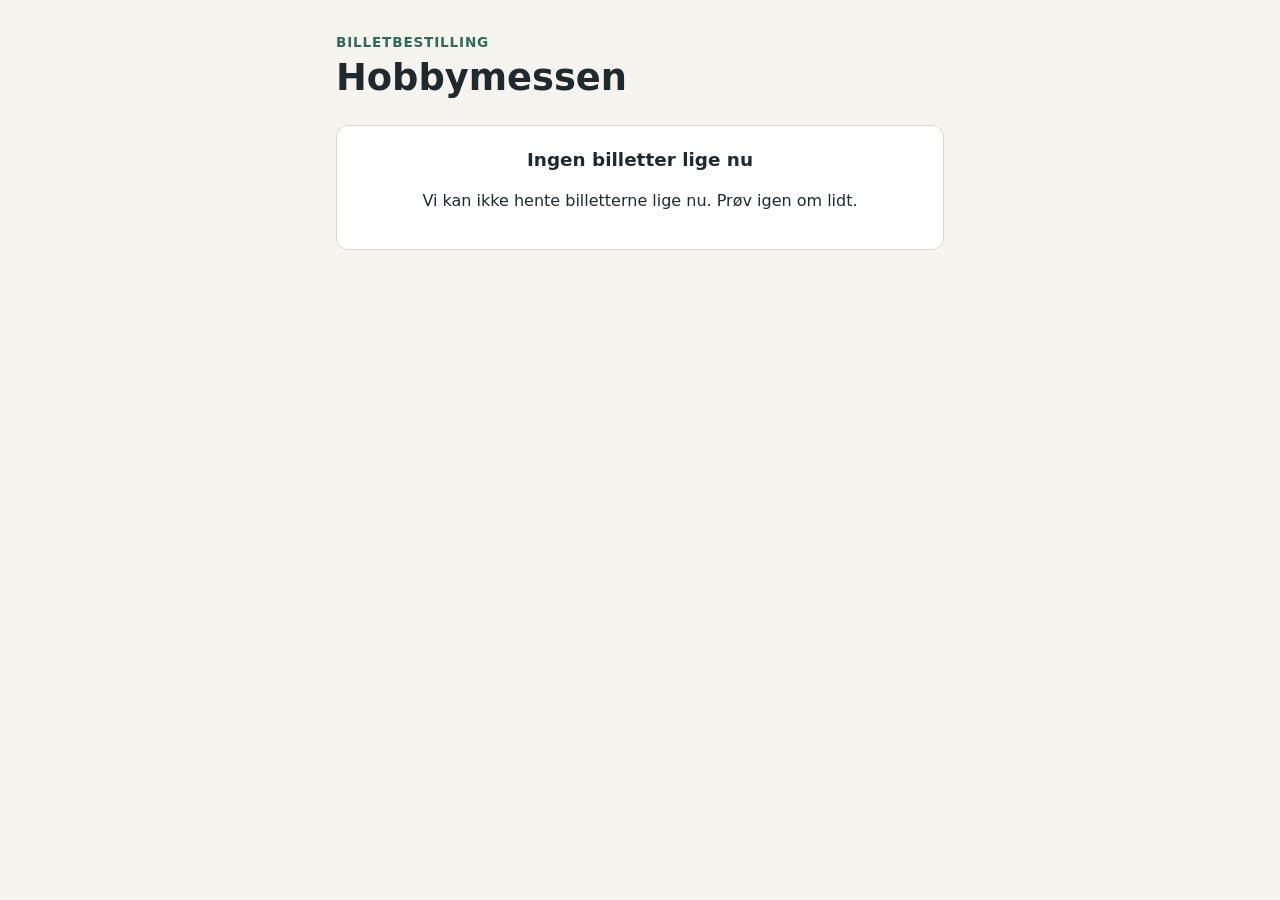
==== src/main/resources/static/index.html @ a9e918e1 "Tilføj bestillingsside i HTML, CSS og JavaScript Siden henter billettyper, lader brugeren tilføje de" ====
<!DOCTYPE html>
<html lang="da">
<head>
    <meta charset="UTF-8">
    <meta name="viewport" content="width=device-width, initial-scale=1">
    <title>Bestil billetter</title>
    <link rel="stylesheet" href="css/style.css">
    <!-- defer: scriptet køres først, når hele siden er indlæst -->
    <script src="js/bestilling.js" defer></script>
</head>
<body>
<main class="page">

    <header class="page-header">
        <p class="eyebrow">Billetbestilling</p>
        <h1 id="event-name">Hobbymessen</h1>
    </header>

    <!-- Vises, mens billettyperne hentes -->
    <p id="loading" class="status">Henter billetter …</p>

    <!-- Vises, hvis der ingen billetter er, eller serveren ikke svarer -->
    <section id="unavailable" class="card notice" hidden>
        <h2>Ingen billetter lige nu</h2>
        <p id="unavailable-text">Der er ingen billetter til salg i øjeblikket. Kig forbi igen senere.</p>
    </section>

    <!-- Selve bestillingen -->
    <form id="order-form" hidden>

        <section class="card">
            <h2>Billetpriser</h2>
            <ul id="price-list" class="price-list"></ul>
        </section>

        <section class="card">
            <h2>Deltagere</h2>
            <p class="hint">Én billet pr. deltager. Skriv det fulde navn, som det skal stå på deltagerlisten.</p>

            <ol id="participants" class="participants"></ol>

            <button type="button" id="add-participant" class="button secondary">+ Tilføj deltager</button>
        </section>

        <section class="card">
            <h2>Kontaktoplysninger</h2>
            <p class="hint">Vi sender bekræftelsen hertil.</p>

            <div class="field">
                <label for="contactName">Navn</label>
                <input id="contactName" name="contactName" autocomplete="name" maxlength="150" required>
                <p class="field-error" data-error-for="contactName"></p>
            </div>

            <div class="field">
                <label for="email">E-mail</label>
                <input id="email" name="email" type="email" autocomplete="email" maxlength="255" required>
                <p class="field-error" data-error-for="email"></p>
            </div>

            <div class="field">
                <label for="phone">Telefon <span class="optional">(valgfri)</span></label>
                <input id="phone" name="phone" type="tel" autocomplete="tel" maxlength="30">
                <p class="field-error" data-error-for="phone"></p>
            </div>

            <div class="field">
                <label for="note">Besked til arrangørerne <span class="optional">(valgfri)</span></label>
                <textarea id="note" name="note" rows="3"></textarea>
            </div>
        </section>

        <section class="card summary">
            <div class="total-row">
                <span>I alt</span>
                <strong id="total" aria-live="polite">0,00 kr.</strong>
            </div>
            <p class="hint">Den endelige pris beregnes, når du bestiller.</p>

            <p id="form-error" class="form-error" role="alert" hidden></p>

            <button type="submit" id="submit" class="button primary">Bestil billetter</button>
        </section>
    </form>

    <!-- Vises, når bestillingen er oprettet -->
    <section id="confirmation" class="card confirmation" hidden tabindex="-1">
        <h2>Tak for din bestilling!</h2>
        <p>Bestillingsnummer: <strong id="confirm-id"></strong></p>
        <p>Beløb: <strong id="confirm-total"></strong></p>
        <p>Deltagere:</p>
        <ul id="confirm-names"></ul>
        <p class="hint">Din bestilling er registreret, men endnu ikke betalt. Du får besked om betaling.</p>
    </section>

    <!-- Skabelon til én deltager. JavaScript kopierer den, hver gang man trykker "Tilføj deltager". -->
    <template id="participant-template">
        <li class="participant">
            <div class="field">
                <label>Fulde navn</label>
                <input class="participant-name" maxlength="150" autocomplete="off" required>
                <p class="field-error"></p>
            </div>
            <div class="field">
                <label>Billettype</label>
                <select class="participant-type" required></select>
                <p class="field-error"></p>
            </div>
            <button type="button" class="remove-participant" aria-label="Fjern deltager">Fjern</button>
        </li>
    </template>

</main>
</body>
</html>
---- src/main/resources/static/css/style.css ----
/* Farver samlet ét sted, så de er nemme at ændre */
:root {
    --bg: #f6f4ef;
    --card: #ffffff;
    --text: #1f2a2e;
    --muted: #5d6a6f;
    --border: #dcd8cf;
    --accent: #2f6b5a;
    --accent-hover: #24574a;
    --accent-soft: #e4efeb;
    --error: #b3261e;
    --error-soft: #fbeaea;
    --radius: 12px;
}

* {
    box-sizing: border-box;
}

body {
    margin: 0;
    background: var(--bg);
    color: var(--text);
    font-family: system-ui, -apple-system, "Segoe UI", Roboto, sans-serif;
    line-height: 1.5;
}

.page {
    max-width: 640px;
    margin: 0 auto;
    padding: 32px 16px 64px;
}

.page-header {
    margin-bottom: 24px;
}

.eyebrow {
    margin: 0;
    color: var(--accent);
    font-weight: 600;
    font-size: 0.85rem;
    text-transform: uppercase;
    letter-spacing: 0.06em;
}

h1 {
    margin: 4px 0 0;
    font-size: clamp(1.7rem, 5vw, 2.3rem);
    line-height: 1.2;
}

h2 {
    margin: 0 0 8px;
    font-size: 1.15rem;
}

.card {
    background: var(--card);
    border: 1px solid var(--border);
    border-radius: var(--radius);
    padding: 20px;
    margin-bottom: 16px;
}

.hint,
.status {
    margin: 0 0 16px;
    color: var(--muted);
    font-size: 0.92rem;
}

/* ---- Priser ---- */

.price-list {
    list-style: none;
    margin: 0;
    padding: 0;
}

.price-list li {
    display: flex;
    justify-content: space-between;
    align-items: baseline;
    gap: 16px;
    padding: 10px 0;
    border-top: 1px solid var(--border);
}

.price-list li:first-child {
    border-top: none;
}

.price-list small {
    display: block;
    color: var(--muted);
}

/* ---- Felter ---- */

.field {
    margin-bottom: 14px;
}

label {
    display: block;
    font-weight: 600;
    font-size: 0.92rem;
    margin-bottom: 4px;
}

.optional {
    font-weight: 400;
    color: var(--muted);
}

input,
select,
textarea {
    width: 100%;
    font: inherit;
    color: inherit;
    padding: 10px 12px;
    border: 1px solid var(--border);
    border-radius: 8px;
    background: #fff;
}

input:focus,
select:focus,
textarea:focus {
    outline: 2px solid var(--accent);
    outline-offset: 1px;
    border-color: var(--accent);
}

[aria-invalid="true"] {
    border-color: var(--error);
    background: var(--error-soft);
}

.field-error {
    margin: 4px 0 0;
    color: var(--error);
    font-size: 0.88rem;
}

.field-error:empty {
    display: none;
}

/* ---- Deltagere ---- */

.participants {
    list-style: none;
    margin: 0 0 12px;
    padding: 0;
    counter-reset: participant;
}

.participant {
    position: relative;
    display: grid;
    grid-template-columns: 1fr;
    gap: 0 12px;
    padding: 16px 0 4px;
    border-top: 1px solid var(--border);
    counter-increment: participant;
}

.participant:first-child {
    border-top: none;
    padding-top: 0;
}

/* "Deltager 1", "Deltager 2" ... skrives automatisk af CSS */
.participant::before {
    content: "Deltager " counter(participant);
    font-size: 0.8rem;
    font-weight: 600;
    color: var(--muted);
    text-transform: uppercase;
    letter-spacing: 0.05em;
    margin-bottom: 6px;
}

.remove-participant {
    position: absolute;
    top: 12px;
    right: 0;
    border: none;
    background: none;
    color: var(--error);
    font: inherit;
    font-size: 0.88rem;
    cursor: pointer;
    padding: 4px;
}

.participant:first-child .remove-participant {
    top: -4px;
}

.remove-participant:hover {
    text-decoration: underline;
}

@media (min-width: 560px) {
    .participant {
        grid-template-columns: 3fr 2fr;
    }

    .participant::before {
        grid-column: 1 / -1;
    }
}

/* ---- Knapper ---- */

.button {
    font: inherit;
    font-weight: 600;
    border-radius: 8px;
    padding: 12px 18px;
    cursor: pointer;
}

.button:disabled {
    opacity: 0.55;
    cursor: not-allowed;
}

.button.primary {
    width: 100%;
    border: none;
    background: var(--accent);
    color: #fff;
    font-size: 1.05rem;
}

.button.primary:hover:not(:disabled) {
    background: var(--accent-hover);
}

.button.secondary {
    border: 1px dashed var(--accent);
    background: var(--accent-soft);
    color: var(--accent);
}

/* ---- Total og beskeder ---- */

.total-row {
    display: flex;
    justify-content: space-between;
    align-items: baseline;
    font-size: 1.2rem;
}

.total-row strong {
    font-size: 1.5rem;
}

.summary .hint {
    margin-top: 2px;
}

.form-error {
    margin: 0 0 16px;
    padding: 12px;
    border-radius: 8px;
    background: var(--error-soft);
    color: var(--error);
}

.notice {
    text-align: center;
}

.confirmation {
    border-color: var(--accent);
    background: var(--accent-soft);
}

.confirmation:focus {
    outline: none;
}

[hidden] {
    display: none !important;
}
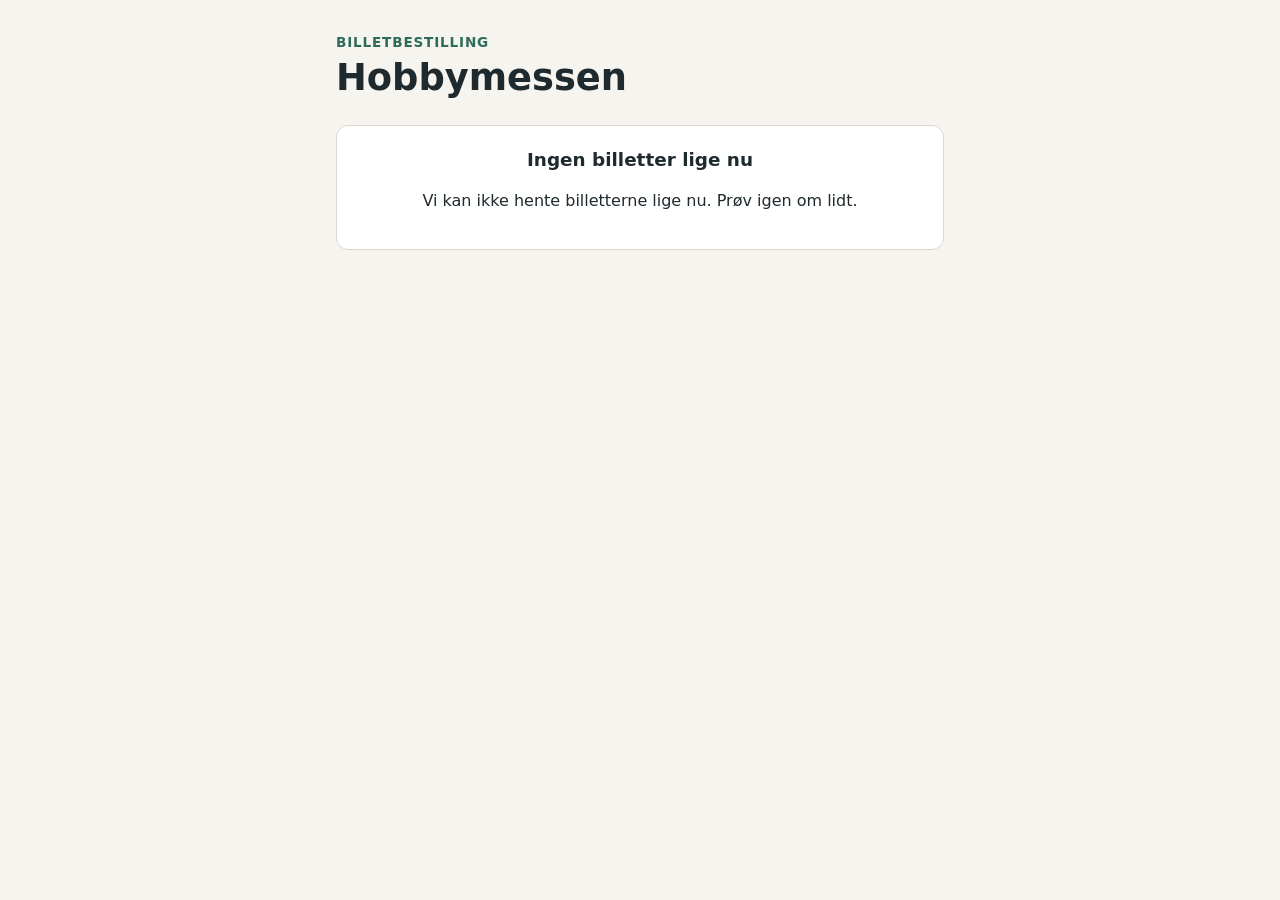
==== commit 2299e8eb: "Tilføj adminside, flere events og betalingsinfo Adminlogin - Spring Security med brugere fra admin_u" ====
--- a/src/main/resources/static/index.html
+++ b/src/main/resources/static/index.html
@@ -6,6 +6,7 @@
     <title>Bestil billetter</title>
     <link rel="stylesheet" href="css/style.css">
     <!-- defer: scriptet køres først, når hele siden er indlæst -->
+    <script src="js/betalingsinfo.js" defer></script>
     <script src="js/bestilling.js" defer></script>
 </head>
 <body>
@@ -14,6 +15,7 @@
     <header class="page-header">
         <p class="eyebrow">Billetbestilling</p>
         <h1 id="event-name">Hobbymessen</h1>
+        <p id="event-dates" class="hint"></p>
     </header>
 
     <!-- Vises, mens billettyperne hentes -->
@@ -28,8 +30,15 @@
     <!-- Selve bestillingen -->
     <form id="order-form" hidden>
 
+        <!-- Vises kun, når flere events har billetter til salg på samme tid -->
+        <section id="event-section" class="card" hidden>
+            <h2>Vælg event</h2>
+            <div id="event-choices" class="event-choices" role="radiogroup" aria-label="Event"></div>
+        </section>
+
         <section class="card">
             <h2>Billetpriser</h2>
+            <p id="seats-left" class="seats-left" hidden></p>
             <ul id="price-list" class="price-list"></ul>
         </section>
 
@@ -90,7 +99,10 @@
         <p>Beløb: <strong id="confirm-total"></strong></p>
         <p>Deltagere:</p>
         <ul id="confirm-names"></ul>
-        <p class="hint">Din bestilling er registreret, men endnu ikke betalt. Du får besked om betaling.</p>
+        <!-- Betalingsinfo (konto, reference, frist) indsættes af betalingsinfo.js -->
+        <div id="confirm-payment"></div>
+        <p class="hint" id="confirm-no-payment" hidden>Din bestilling er registreret, men endnu ikke betalt. Du får besked om betaling.</p>
+        <p class="hint">Gem eller tag et billede af denne side, så du har oplysningerne.</p>
     </section>
 
     <!-- Skabelon til én deltager. JavaScript kopierer den, hver gang man trykker "Tilføj deltager". -->
--- a/src/main/resources/static/css/style.css
+++ b/src/main/resources/static/css/style.css
@@ -289,3 +289,944 @@
 [hidden] {
     display: none !important;
 }
+
+/* ---- Admin ---- */
+
+:root {
+    /* Grafens farver (tjekket for farveblindhed: forskellige nok med forklaring og mellemrum) */
+    --chart-paid: #0b8a5f;
+    --chart-pending: #b7801f;
+    --grid: #ebe8e1;
+    /* Statusfarver: bruges kun sammen med en tekst */
+    --ok-bg: #e3f2ea;
+    --ok-text: #1b5e3f;
+    --warn-bg: #fbf0d9;
+    --warn-text: #7a5410;
+    --neutral-bg: #eceae5;
+    --neutral-text: #4f585c;
+}
+
+.page.narrow {
+    max-width: 420px;
+}
+
+.notice-ok {
+    border-color: var(--accent);
+    background: var(--accent-soft);
+    margin-top: 0;
+}
+
+.admin-page {
+    max-width: 1100px;
+}
+
+.admin-bar {
+    background: var(--card);
+    border-bottom: 1px solid var(--border);
+}
+
+.admin-bar-inner {
+    max-width: 1100px;
+    margin: 0 auto;
+    padding: 10px 16px;
+    display: flex;
+    align-items: center;
+    gap: 8px 16px;
+    flex-wrap: wrap;
+}
+
+.brand {
+    font-weight: 700;
+    color: var(--text);
+    text-decoration: none;
+}
+
+.admin-nav {
+    display: flex;
+    gap: 2px;
+    flex-wrap: wrap;
+    flex: 1;
+}
+
+.admin-nav a {
+    padding: 6px 8px;
+    border-radius: 8px;
+    color: var(--muted);
+    text-decoration: none;
+    font-weight: 600;
+    font-size: 0.9rem;
+}
+
+.admin-nav a:hover {
+    background: var(--bg);
+    color: var(--text);
+}
+
+.admin-nav a[aria-current="page"] {
+    background: var(--accent-soft);
+    color: var(--accent);
+}
+
+.logout {
+    display: flex;
+    align-items: center;
+    gap: 12px;
+    font-size: 0.9rem;
+}
+
+.whoami {
+    color: var(--muted);
+}
+
+.link-button {
+    border: none;
+    background: none;
+    padding: 4px;
+    font: inherit;
+    color: var(--accent);
+    font-weight: 600;
+    cursor: pointer;
+}
+
+.link-button:hover {
+    text-decoration: underline;
+}
+
+a {
+    color: var(--accent);
+}
+
+.page-header.row {
+    display: flex;
+    justify-content: space-between;
+    align-items: flex-end;
+    gap: 16px;
+    flex-wrap: wrap;
+}
+
+.page-header .hint {
+    margin: 4px 0 0;
+}
+
+.actions {
+    display: flex;
+    gap: 8px;
+    flex-wrap: wrap;
+}
+
+.button.secondary {
+    text-decoration: none;
+    display: inline-block;
+}
+
+.button.primary.auto {
+    width: auto;
+    font-size: 1rem;
+}
+
+.button.danger {
+    border: 1px solid var(--error);
+    background: #fff;
+    color: var(--error);
+}
+
+.muted {
+    color: var(--muted);
+}
+
+.block {
+    display: block;
+}
+
+.nowrap {
+    white-space: nowrap;
+}
+
+/* Tabeller i et vindue flugter med teksten over dem */
+.dialog .data-table th:first-child,
+.dialog .data-table td:first-child {
+    padding-left: 0;
+}
+
+.dialog .data-table th:last-child,
+.dialog .data-table td:last-child {
+    padding-right: 0;
+}
+
+.small-link {
+    font-size: 0.9rem;
+    font-weight: 600;
+}
+
+.visually-hidden {
+    position: absolute;
+    width: 1px;
+    height: 1px;
+    overflow: hidden;
+    clip: rect(0 0 0 0);
+    white-space: nowrap;
+}
+
+.card-head {
+    display: flex;
+    justify-content: space-between;
+    align-items: flex-start;
+    gap: 12px;
+    flex-wrap: wrap;
+    margin-bottom: 12px;
+}
+
+.card-head h2 {
+    margin: 0;
+}
+
+.card-head .hint {
+    margin: 2px 0 0;
+}
+
+.card.flush {
+    padding: 0;
+    overflow-x: auto;
+}
+
+.notice-warn {
+    display: block;
+    border-color: #e6cf9c;
+    background: var(--warn-bg);
+    color: var(--warn-text);
+    font-weight: 600;
+    text-decoration: none;
+}
+
+.notice-warn:hover {
+    text-decoration: underline;
+}
+
+/* ---- Nøgletal ---- */
+
+.tiles {
+    display: grid;
+    grid-template-columns: repeat(auto-fit, minmax(150px, 1fr));
+    gap: 16px;
+    margin-bottom: 16px;
+}
+
+.tile {
+    background: var(--card);
+    border: 1px solid var(--border);
+    border-radius: var(--radius);
+    padding: 16px;
+}
+
+.tile p {
+    margin: 0;
+}
+
+.tile-label {
+    color: var(--muted);
+    font-size: 0.88rem;
+    font-weight: 600;
+}
+
+.tile-value {
+    font-size: 1.8rem;
+    font-weight: 700;
+    line-height: 1.25;
+    margin: 4px 0 !important;
+    font-variant-numeric: tabular-nums;
+}
+
+.tile-detail {
+    color: var(--muted);
+    font-size: 0.85rem;
+}
+
+.two-col {
+    display: grid;
+    grid-template-columns: repeat(auto-fit, minmax(420px, 1fr));
+    gap: 16px;
+}
+
+.two-col .card {
+    margin-bottom: 0;
+    min-width: 0;
+    overflow-x: auto;
+}
+
+@media (max-width: 480px) {
+    .two-col {
+        grid-template-columns: 1fr;
+    }
+}
+
+/* ---- Graf ---- */
+
+.legend {
+    display: flex;
+    gap: 16px;
+    font-size: 0.88rem;
+    color: var(--muted);
+}
+
+.legend span,
+.chart-tooltip span {
+    display: inline-flex;
+    align-items: center;
+    gap: 6px;
+}
+
+.swatch {
+    display: inline-block;
+    width: 10px;
+    height: 10px;
+    border-radius: 3px;
+}
+
+.swatch.paid {
+    background: var(--chart-paid);
+}
+
+.swatch.pending {
+    background: var(--chart-pending);
+}
+
+.chart {
+    position: relative;
+    height: 220px;
+    margin: 8px 0 28px 32px;
+}
+
+.chart-grid {
+    position: absolute;
+    inset: 0;
+    display: flex;
+    flex-direction: column;
+    justify-content: space-between;
+}
+
+.grid-line {
+    border-top: 1px solid var(--grid);
+    height: 0;
+    position: relative;
+}
+
+.grid-line span {
+    position: absolute;
+    right: calc(100% + 8px);
+    top: -0.6em;
+    font-size: 0.75rem;
+    color: var(--muted);
+}
+
+.chart-cols {
+    position: absolute;
+    inset: 0;
+    display: flex;
+    gap: 2px;
+}
+
+.chart-col {
+    flex: 1;
+    position: relative;
+    display: flex;
+    justify-content: center;
+    cursor: default;
+    border-radius: 4px;
+}
+
+.chart-col:hover,
+.chart-col:focus {
+    background: rgba(0, 0, 0, 0.035);
+    outline: none;
+}
+
+.bar {
+    width: 100%;
+    max-width: 18px;
+    height: 100%;
+    display: flex;
+    flex-direction: column;
+    justify-content: flex-end;
+    gap: 2px;
+}
+
+.seg {
+    width: 100%;
+    min-height: 3px;
+}
+
+/* Kun toppen af søjlen er afrundet, bunden står fladt på aksen */
+.bar .seg:first-child {
+    border-radius: 4px 4px 0 0;
+}
+
+.seg.paid {
+    background: var(--chart-paid);
+}
+
+.seg.pending {
+    background: var(--chart-pending);
+}
+
+.x-label {
+    position: absolute;
+    top: calc(100% + 6px);
+    font-size: 0.75rem;
+    color: var(--muted);
+    white-space: nowrap;
+}
+
+.chart-tooltip {
+    position: absolute;
+    top: 0;
+    transform: translateX(-50%);
+    background: var(--text);
+    color: #fff;
+    padding: 8px 10px;
+    border-radius: 8px;
+    font-size: 0.82rem;
+    display: flex;
+    flex-direction: column;
+    gap: 2px;
+    pointer-events: none;
+    z-index: 2;
+    white-space: nowrap;
+}
+
+.chart-tooltip .muted {
+    color: #c9cfd1;
+}
+
+.table-toggle summary {
+    cursor: pointer;
+    color: var(--accent);
+    font-weight: 600;
+    font-size: 0.9rem;
+}
+
+.table-toggle table {
+    margin-top: 8px;
+}
+
+/* ---- Tabeller ---- */
+
+.data-table {
+    width: 100%;
+    border-collapse: collapse;
+    font-size: 0.93rem;
+}
+
+.data-table th {
+    text-align: left;
+    font-size: 0.8rem;
+    font-weight: 600;
+    color: var(--muted);
+    text-transform: uppercase;
+    letter-spacing: 0.04em;
+    padding: 10px 12px;
+    border-bottom: 1px solid var(--border);
+    white-space: nowrap;
+}
+
+.data-table td {
+    padding: 10px 12px;
+    border-bottom: 1px solid var(--grid);
+    vertical-align: top;
+}
+
+.data-table tbody tr:last-child td {
+    border-bottom: none;
+}
+
+.data-table .num {
+    text-align: right;
+    font-variant-numeric: tabular-nums;
+    white-space: nowrap;
+}
+
+.data-table tr.total td {
+    font-weight: 700;
+    border-top: 1px solid var(--border);
+    border-bottom: none;
+}
+
+.card:not(.flush) .data-table th:first-child,
+.card:not(.flush) .data-table td:first-child {
+    padding-left: 0;
+}
+
+.card:not(.flush) .data-table th:last-child,
+.card:not(.flush) .data-table td:last-child {
+    padding-right: 0;
+}
+
+.data-table.clickable tbody tr {
+    cursor: pointer;
+}
+
+.data-table.clickable tbody tr:hover,
+.data-table.clickable tbody tr:focus {
+    background: var(--bg);
+    outline: none;
+}
+
+.empty {
+    text-align: center;
+    color: var(--muted);
+    padding: 32px 16px;
+    margin: 0;
+}
+
+.badge {
+    display: inline-block;
+    padding: 2px 10px;
+    border-radius: 999px;
+    font-size: 0.8rem;
+    font-weight: 600;
+    white-space: nowrap;
+}
+
+.badge-paid {
+    background: var(--ok-bg);
+    color: var(--ok-text);
+}
+
+.badge-pending {
+    background: var(--warn-bg);
+    color: var(--warn-text);
+}
+
+.badge-cancelled,
+.badge-refunded {
+    background: var(--neutral-bg);
+    color: var(--neutral-text);
+}
+
+/* ---- Nyeste bestillinger ---- */
+
+.order-feed {
+    list-style: none;
+    margin: 0;
+    padding: 0;
+}
+
+.order-feed li {
+    border-top: 1px solid var(--grid);
+}
+
+.order-feed li:first-child {
+    border-top: none;
+}
+
+.order-feed a {
+    display: flex;
+    justify-content: space-between;
+    gap: 12px;
+    padding: 10px 0;
+    color: inherit;
+    text-decoration: none;
+}
+
+.order-feed a:hover strong {
+    text-decoration: underline;
+}
+
+.feed-main,
+.feed-side {
+    display: flex;
+    flex-direction: column;
+    gap: 2px;
+}
+
+.feed-main .muted {
+    font-size: 0.85rem;
+}
+
+.feed-side {
+    align-items: flex-end;
+    font-variant-numeric: tabular-nums;
+}
+
+/* ---- Filtre og søgning ---- */
+
+.toolbar {
+    display: flex;
+    gap: 12px;
+    align-items: center;
+    flex-wrap: wrap;
+    margin-bottom: 16px;
+}
+
+.toolbar .search {
+    flex: 1;
+    min-width: 220px;
+}
+
+.toolbar .select select {
+    width: auto;
+}
+
+.checkbox {
+    display: inline-flex;
+    align-items: center;
+    gap: 8px;
+    font-weight: 400;
+    margin: 0;
+}
+
+.checkbox input {
+    width: auto;
+}
+
+.filter-tabs {
+    display: flex;
+    gap: 6px;
+    flex-wrap: wrap;
+}
+
+.filter-tab {
+    font: inherit;
+    font-size: 0.9rem;
+    font-weight: 600;
+    border: 1px solid var(--border);
+    background: var(--card);
+    color: var(--muted);
+    border-radius: 999px;
+    padding: 6px 12px;
+    cursor: pointer;
+    display: inline-flex;
+    gap: 6px;
+    align-items: center;
+}
+
+.filter-tab[aria-pressed="true"] {
+    background: var(--accent);
+    border-color: var(--accent);
+    color: #fff;
+}
+
+.filter-tab .count {
+    font-size: 0.8rem;
+    opacity: 0.8;
+}
+
+/* ---- Vinduer (dialog) ---- */
+
+.dialog {
+    border: none;
+    border-radius: var(--radius);
+    padding: 24px;
+    width: min(620px, calc(100vw - 32px));
+    max-height: calc(100vh - 48px);
+    box-shadow: 0 20px 60px rgba(0, 0, 0, 0.25);
+    color: var(--text);
+}
+
+.dialog::backdrop {
+    background: rgba(31, 42, 46, 0.45);
+}
+
+.dialog-head {
+    display: flex;
+    justify-content: space-between;
+    align-items: center;
+    gap: 12px;
+    margin-bottom: 16px;
+}
+
+.dialog-head h2 {
+    margin: 0;
+    display: flex;
+    align-items: center;
+    gap: 10px;
+}
+
+.dialog h3 {
+    font-size: 1rem;
+    margin: 20px 0 4px;
+}
+
+.details {
+    display: grid;
+    grid-template-columns: max-content 1fr;
+    gap: 6px 16px;
+    margin: 0;
+}
+
+.details dt {
+    color: var(--muted);
+}
+
+.details dd {
+    margin: 0;
+    overflow-wrap: anywhere;
+}
+
+.note {
+    background: var(--bg);
+    border-radius: 8px;
+    padding: 12px;
+    margin-top: 16px;
+}
+
+.note p {
+    margin: 4px 0 0;
+    white-space: pre-wrap;
+}
+
+.dialog-actions {
+    display: flex;
+    gap: 8px;
+    flex-wrap: wrap;
+    margin-top: 16px;
+}
+
+.dialog-actions .button.primary {
+    width: auto;
+    font-size: 1rem;
+}
+
+.field-row {
+    display: grid;
+    grid-template-columns: repeat(auto-fit, minmax(200px, 1fr));
+    gap: 0 12px;
+}
+
+#type-form .checkbox {
+    margin-bottom: 8px;
+}
+
+/* ---- Print: tjekind-liste ---- */
+
+.print-only {
+    display: none;
+}
+
+@media print {
+    .admin-bar,
+    .toolbar,
+    .actions,
+    .no-print,
+    #page-error {
+        display: none !important;
+    }
+
+    .print-only {
+        display: table-cell;
+    }
+
+    body {
+        background: #fff;
+    }
+
+    .admin-page {
+        padding: 0;
+        max-width: none;
+    }
+
+    .card {
+        border: none;
+        padding: 0;
+    }
+
+    .data-table td {
+        padding: 8px;
+        border-bottom: 1px solid #999;
+    }
+
+    .badge {
+        background: none !important;
+        padding: 0;
+    }
+
+    .check-col {
+        width: 48px;
+    }
+
+    .checkbox-box {
+        display: inline-block;
+        width: 18px;
+        height: 18px;
+        border: 1.5px solid #000;
+    }
+}
+
+/* ---- Vælg event (admin) ---- */
+
+/* Vælgeren står på sin egen linje under menuen */
+.event-picker {
+    order: 10;
+    flex-basis: 100%;
+    display: flex;
+    align-items: center;
+    gap: 8px;
+    margin: 0;
+    font-size: 0.85rem;
+    color: var(--muted);
+}
+
+.event-picker select {
+    width: auto;
+    max-width: 260px;
+    padding: 6px 10px;
+    font-size: 0.92rem;
+    font-weight: 600;
+}
+
+/* ---- Vælg event (bestillingssiden) ---- */
+
+.event-choices {
+    display: grid;
+    gap: 10px;
+}
+
+.event-choice {
+    display: flex;
+    align-items: flex-start;
+    gap: 12px;
+    border: 1px solid var(--border);
+    border-radius: 10px;
+    padding: 14px;
+    cursor: pointer;
+    font-weight: 400;
+    margin: 0;
+}
+
+.event-choice input {
+    width: auto;
+    margin-top: 4px;
+}
+
+.event-choice:has(input:checked) {
+    border-color: var(--accent);
+    background: var(--accent-soft);
+}
+
+.event-choice:has(input:disabled) {
+    opacity: 0.6;
+    cursor: not-allowed;
+}
+
+.event-choice strong {
+    display: block;
+}
+
+.event-choice small {
+    color: var(--muted);
+}
+
+.seats-left {
+    color: var(--warn-text, #7a5410);
+    font-weight: 600;
+}
+
+/* ---- Betalingsinfo (bekræftelse og forhåndsvisning) ---- */
+
+.payment-info {
+    background: var(--card);
+    border: 1px solid var(--border);
+    border-radius: 10px;
+    padding: 16px;
+    margin: 16px 0;
+}
+
+.payment-info h3 {
+    margin: 0 0 8px;
+    font-size: 1.05rem;
+}
+
+.pay-amount {
+    margin: 0 0 12px;
+    font-size: 1.1rem;
+}
+
+.pay-method {
+    margin: 12px 0 4px;
+    font-size: 0.8rem;
+    font-weight: 600;
+    color: var(--muted);
+    text-transform: uppercase;
+    letter-spacing: 0.05em;
+}
+
+.pay-list {
+    display: grid;
+    /* Samme bredde i alle lister, så værdierne flugter */
+    grid-template-columns: 8.5em 1fr;
+    gap: 6px 16px;
+    margin: 0;
+    align-items: center;
+}
+
+.pay-list dt {
+    color: var(--muted);
+}
+
+.pay-list dd {
+    margin: 0;
+    display: flex;
+    align-items: center;
+    gap: 10px;
+    flex-wrap: wrap;
+}
+
+.pay-value {
+    font-weight: 700;
+    font-variant-numeric: tabular-nums;
+    letter-spacing: 0.02em;
+}
+
+.pay-reference {
+    margin-top: 12px;
+    padding-top: 12px;
+    border-top: 1px solid var(--grid, #ebe8e1);
+}
+
+.copy-button {
+    font: inherit;
+    font-size: 0.8rem;
+    font-weight: 600;
+    color: var(--accent);
+    background: var(--accent-soft);
+    border: none;
+    border-radius: 6px;
+    padding: 3px 8px;
+    cursor: pointer;
+}
+
+.pay-due {
+    margin: 14px 0 0;
+    font-weight: 600;
+}
+
+.pay-instructions {
+    margin: 8px 0 0;
+    white-space: pre-wrap;
+    color: var(--muted);
+}
+
+.section-title {
+    margin-top: 24px;
+}
+
+.preview-card .payment-info {
+    margin-top: 0;
+}
+
+/* Reg.nr. er kort, kontonummeret langt */
+.field-row.narrow-first {
+    grid-template-columns: minmax(90px, 1fr) 2fr;
+}
+
+/* Frist overskredet (adminsiden) */
+.overdue {
+    color: var(--error);
+    font-weight: 600;
+    font-size: 0.85rem;
+}
+
+@media (max-width: 1000px) {
+    .whoami {
+        display: none;
+    }
+}
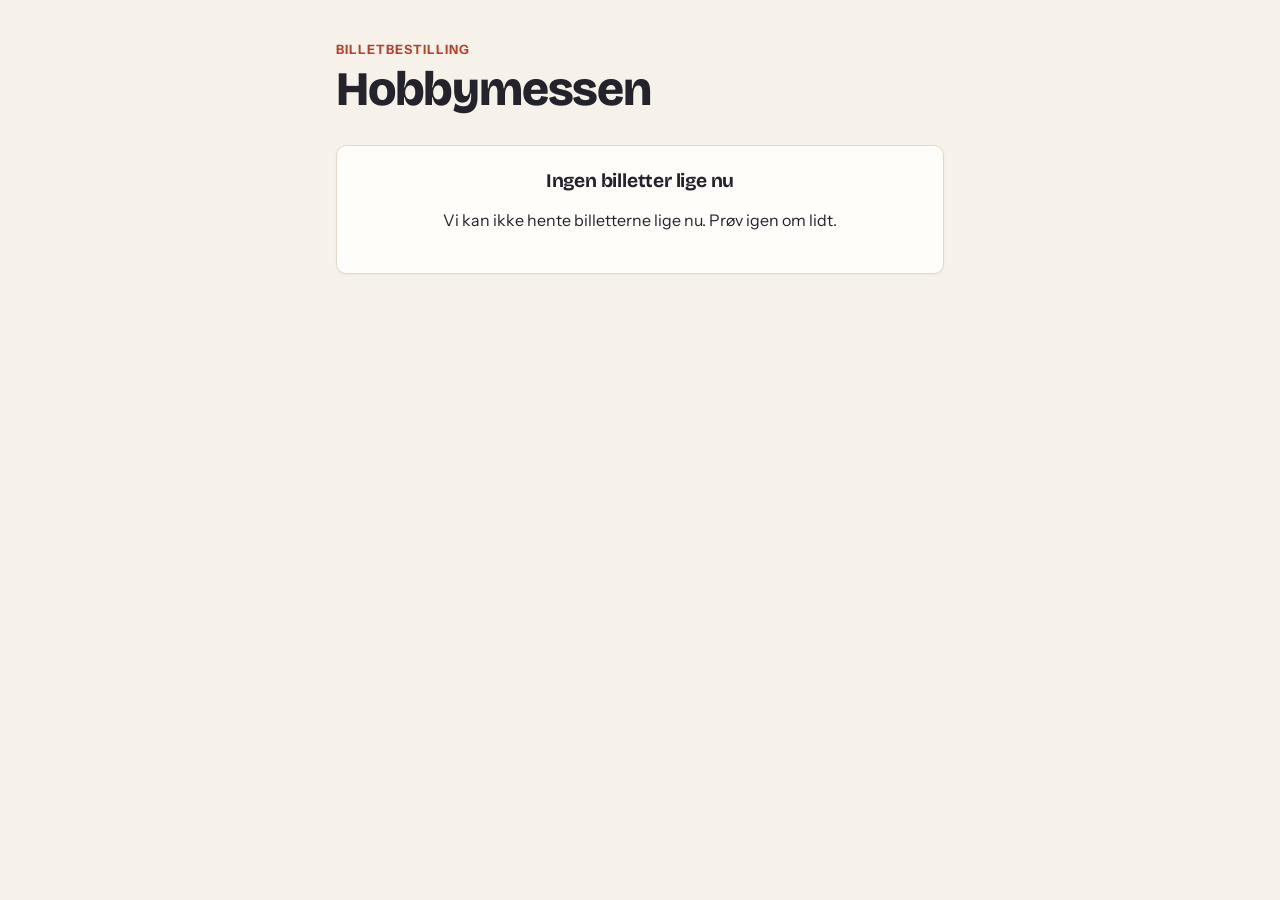
==== commit 6c918de6: "Nyt enkelt design med varme farver og egne skrifttyper - Nyt stylesheet med farvevariabler: varm pap" ====
--- a/src/main/resources/static/index.html
+++ b/src/main/resources/static/index.html
@@ -4,6 +4,10 @@
     <meta charset="UTF-8">
     <meta name="viewport" content="width=device-width, initial-scale=1">
     <title>Bestil billetter</title>
+    <!-- Skrifttyper: Bricolage Grotesque (overskrifter) og Instrument Sans (tekst) -->
+    <link rel="preconnect" href="https://fonts.googleapis.com">
+    <link rel="preconnect" href="https://fonts.gstatic.com" crossorigin>
+    <link rel="stylesheet" href="https://fonts.googleapis.com/css2?family=Bricolage+Grotesque:opsz,wght@12..96,600;12..96,700;12..96,800&family=Instrument+Sans:wght@400;600;700&display=swap">
     <link rel="stylesheet" href="css/style.css">
     <!-- defer: scriptet køres først, når hele siden er indlæst -->
     <script src="js/betalingsinfo.js" defer></script>
@@ -53,7 +57,7 @@
 
         <section class="card">
             <h2>Kontaktoplysninger</h2>
-            <p class="hint">Vi sender bekræftelsen hertil.</p>
+            <p class="hint">Så vi kan kontakte dig om bestillingen.</p>
 
             <div class="field">
                 <label for="contactName">Navn</label>
--- a/src/main/resources/static/css/style.css
+++ b/src/main/resources/static/css/style.css
@@ -1,65 +1,148 @@
-/* Farver samlet ét sted, så de er nemme at ændre */
+/*
+ * Billetsystemets design: enkelt og roligt, med varme papirfarver, én accentfarve
+ * og karakterfulde overskrifter. Ingen pynt, der ikke hjælper brugeren.
+ *
+ * Alle farver og mål står som variabler her øverst, så de er nemme at ændre.
+ */
+
 :root {
-    --bg: #f6f4ef;
-    --card: #ffffff;
-    --text: #1f2a2e;
-    --muted: #5d6a6f;
-    --border: #dcd8cf;
-    --accent: #2f6b5a;
-    --accent-hover: #24574a;
-    --accent-soft: #e4efeb;
-    --error: #b3261e;
-    --error-soft: #fbeaea;
-    --radius: 12px;
+    /* Papir og blæk */
+    --paper: #f6f1e9;          /* baggrund */
+    --card: #fffdf9;           /* kort og felter */
+    --ink: #24222b;            /* tekst og knapper */
+    --muted: #5f5a66;          /* hjælpetekst (6:1 kontrast på papir) */
+    --line: #e2d9cb;           /* kanter */
+    --line-soft: #eee7db;      /* tynde skillelinjer */
+
+    /* Accent: koralrød som en tusch */
+    --coral: #e0533d;          /* fokus og markeringer (ikke til tekst) */
+    --coral-text: #b8402c;     /* links og fremhævet tekst (5:1 kontrast) */
+    --coral-soft: #fbe7e3;
+
+    /* Statusfarver: bruges altid sammen med en tekst */
+    --ok-bg: #e2f1e6;
+    --ok-text: #22613d;
+    --warn-bg: #fbeed0;
+    --warn-text: #7a5410;
+    --neutral-bg: #eceae5;
+    --neutral-text: #4f585c;
+    --error: #a8331f;
+    --error-soft: #fbe7e3;
+
+    /* Grafens farver (tjekket for farveblindhed; tallene står også i tooltip og tabel) */
+    --chart-paid: #008770;
+    --chart-pending: #cf8f1c;
+    --grid: #ebe4d8;
+
+    /* Skrifttyper */
+    --font-display: "Bricolage Grotesque", "Avenir Next", system-ui, sans-serif;
+    --font-body: "Instrument Sans", system-ui, -apple-system, "Segoe UI", sans-serif;
+
+    --radius: 10px;
+    --shadow-card: 0 1px 2px rgba(36, 34, 43, 0.05);
 }
 
 * {
     box-sizing: border-box;
 }
 
+html {
+    -webkit-text-size-adjust: 100%;
+}
+
 body {
     margin: 0;
-    background: var(--bg);
-    color: var(--text);
-    font-family: system-ui, -apple-system, "Segoe UI", Roboto, sans-serif;
-    line-height: 1.5;
+    color: var(--ink);
+    font-family: var(--font-body);
+    font-size: 16px;
+    line-height: 1.55;
+    background: var(--paper);
+}
+
+h1,
+h2,
+h3 {
+    font-family: var(--font-display);
+    line-height: 1.15;
+    letter-spacing: -0.01em;
+}
+
+h1 {
+    margin: 2px 0 0;
+    font-size: clamp(2rem, 6vw, 3rem);
+    font-weight: 800;
+    letter-spacing: -0.025em;
+}
+
+h2 {
+    margin: 0 0 10px;
+    font-size: 1.2rem;
+    font-weight: 700;
+}
+
+h3 {
+    font-size: 1.02rem;
+    font-weight: 700;
+}
+
+a {
+    color: var(--coral-text);
+    text-decoration-thickness: 1.5px;
+    text-underline-offset: 2px;
+}
+
+:focus-visible {
+    outline: 2.5px solid var(--coral);
+    outline-offset: 2px;
+}
+
+[hidden] {
+    display: none !important;
 }
 
 .page {
     max-width: 640px;
     margin: 0 auto;
-    padding: 32px 16px 64px;
-}
+    padding: 40px 16px 72px;
+}
+
+.page.narrow {
+    max-width: 420px;
+}
+
+/* ---------------------------------------------------------------------
+ * Sidehoved
+ * ------------------------------------------------------------------- */
 
 .page-header {
-    margin-bottom: 24px;
+    position: relative;
+    margin-bottom: 28px;
 }
 
 .eyebrow {
     margin: 0;
-    color: var(--accent);
-    font-weight: 600;
-    font-size: 0.85rem;
+    font-size: 0.8rem;
+    font-weight: 700;
+    color: var(--coral-text);
     text-transform: uppercase;
-    letter-spacing: 0.06em;
-}
-
-h1 {
-    margin: 4px 0 0;
-    font-size: clamp(1.7rem, 5vw, 2.3rem);
-    line-height: 1.2;
-}
-
-h2 {
-    margin: 0 0 8px;
-    font-size: 1.15rem;
-}
+    letter-spacing: 0.08em;
+}
+
+.page-header .hint {
+    margin: 6px 0 0;
+}
+
+/* ---------------------------------------------------------------------
+ * Kort
+ * ------------------------------------------------------------------- */
 
 .card {
+    position: relative;
     background: var(--card);
-    border: 1px solid var(--border);
+    border: 1px solid var(--line);
     border-radius: var(--radius);
-    padding: 20px;
+    box-shadow: var(--shadow-card);
+    padding: 24px;
     margin-bottom: 16px;
 }
 
@@ -67,367 +150,7 @@
 .status {
     margin: 0 0 16px;
     color: var(--muted);
-    font-size: 0.92rem;
-}
-
-/* ---- Priser ---- */
-
-.price-list {
-    list-style: none;
-    margin: 0;
-    padding: 0;
-}
-
-.price-list li {
-    display: flex;
-    justify-content: space-between;
-    align-items: baseline;
-    gap: 16px;
-    padding: 10px 0;
-    border-top: 1px solid var(--border);
-}
-
-.price-list li:first-child {
-    border-top: none;
-}
-
-.price-list small {
-    display: block;
-    color: var(--muted);
-}
-
-/* ---- Felter ---- */
-
-.field {
-    margin-bottom: 14px;
-}
-
-label {
-    display: block;
-    font-weight: 600;
-    font-size: 0.92rem;
-    margin-bottom: 4px;
-}
-
-.optional {
-    font-weight: 400;
-    color: var(--muted);
-}
-
-input,
-select,
-textarea {
-    width: 100%;
-    font: inherit;
-    color: inherit;
-    padding: 10px 12px;
-    border: 1px solid var(--border);
-    border-radius: 8px;
-    background: #fff;
-}
-
-input:focus,
-select:focus,
-textarea:focus {
-    outline: 2px solid var(--accent);
-    outline-offset: 1px;
-    border-color: var(--accent);
-}
-
-[aria-invalid="true"] {
-    border-color: var(--error);
-    background: var(--error-soft);
-}
-
-.field-error {
-    margin: 4px 0 0;
-    color: var(--error);
-    font-size: 0.88rem;
-}
-
-.field-error:empty {
-    display: none;
-}
-
-/* ---- Deltagere ---- */
-
-.participants {
-    list-style: none;
-    margin: 0 0 12px;
-    padding: 0;
-    counter-reset: participant;
-}
-
-.participant {
-    position: relative;
-    display: grid;
-    grid-template-columns: 1fr;
-    gap: 0 12px;
-    padding: 16px 0 4px;
-    border-top: 1px solid var(--border);
-    counter-increment: participant;
-}
-
-.participant:first-child {
-    border-top: none;
-    padding-top: 0;
-}
-
-/* "Deltager 1", "Deltager 2" ... skrives automatisk af CSS */
-.participant::before {
-    content: "Deltager " counter(participant);
-    font-size: 0.8rem;
-    font-weight: 600;
-    color: var(--muted);
-    text-transform: uppercase;
-    letter-spacing: 0.05em;
-    margin-bottom: 6px;
-}
-
-.remove-participant {
-    position: absolute;
-    top: 12px;
-    right: 0;
-    border: none;
-    background: none;
-    color: var(--error);
-    font: inherit;
-    font-size: 0.88rem;
-    cursor: pointer;
-    padding: 4px;
-}
-
-.participant:first-child .remove-participant {
-    top: -4px;
-}
-
-.remove-participant:hover {
-    text-decoration: underline;
-}
-
-@media (min-width: 560px) {
-    .participant {
-        grid-template-columns: 3fr 2fr;
-    }
-
-    .participant::before {
-        grid-column: 1 / -1;
-    }
-}
-
-/* ---- Knapper ---- */
-
-.button {
-    font: inherit;
-    font-weight: 600;
-    border-radius: 8px;
-    padding: 12px 18px;
-    cursor: pointer;
-}
-
-.button:disabled {
-    opacity: 0.55;
-    cursor: not-allowed;
-}
-
-.button.primary {
-    width: 100%;
-    border: none;
-    background: var(--accent);
-    color: #fff;
-    font-size: 1.05rem;
-}
-
-.button.primary:hover:not(:disabled) {
-    background: var(--accent-hover);
-}
-
-.button.secondary {
-    border: 1px dashed var(--accent);
-    background: var(--accent-soft);
-    color: var(--accent);
-}
-
-/* ---- Total og beskeder ---- */
-
-.total-row {
-    display: flex;
-    justify-content: space-between;
-    align-items: baseline;
-    font-size: 1.2rem;
-}
-
-.total-row strong {
-    font-size: 1.5rem;
-}
-
-.summary .hint {
-    margin-top: 2px;
-}
-
-.form-error {
-    margin: 0 0 16px;
-    padding: 12px;
-    border-radius: 8px;
-    background: var(--error-soft);
-    color: var(--error);
-}
-
-.notice {
-    text-align: center;
-}
-
-.confirmation {
-    border-color: var(--accent);
-    background: var(--accent-soft);
-}
-
-.confirmation:focus {
-    outline: none;
-}
-
-[hidden] {
-    display: none !important;
-}
-
-/* ---- Admin ---- */
-
-:root {
-    /* Grafens farver (tjekket for farveblindhed: forskellige nok med forklaring og mellemrum) */
-    --chart-paid: #0b8a5f;
-    --chart-pending: #b7801f;
-    --grid: #ebe8e1;
-    /* Statusfarver: bruges kun sammen med en tekst */
-    --ok-bg: #e3f2ea;
-    --ok-text: #1b5e3f;
-    --warn-bg: #fbf0d9;
-    --warn-text: #7a5410;
-    --neutral-bg: #eceae5;
-    --neutral-text: #4f585c;
-}
-
-.page.narrow {
-    max-width: 420px;
-}
-
-.notice-ok {
-    border-color: var(--accent);
-    background: var(--accent-soft);
-    margin-top: 0;
-}
-
-.admin-page {
-    max-width: 1100px;
-}
-
-.admin-bar {
-    background: var(--card);
-    border-bottom: 1px solid var(--border);
-}
-
-.admin-bar-inner {
-    max-width: 1100px;
-    margin: 0 auto;
-    padding: 10px 16px;
-    display: flex;
-    align-items: center;
-    gap: 8px 16px;
-    flex-wrap: wrap;
-}
-
-.brand {
-    font-weight: 700;
-    color: var(--text);
-    text-decoration: none;
-}
-
-.admin-nav {
-    display: flex;
-    gap: 2px;
-    flex-wrap: wrap;
-    flex: 1;
-}
-
-.admin-nav a {
-    padding: 6px 8px;
-    border-radius: 8px;
-    color: var(--muted);
-    text-decoration: none;
-    font-weight: 600;
-    font-size: 0.9rem;
-}
-
-.admin-nav a:hover {
-    background: var(--bg);
-    color: var(--text);
-}
-
-.admin-nav a[aria-current="page"] {
-    background: var(--accent-soft);
-    color: var(--accent);
-}
-
-.logout {
-    display: flex;
-    align-items: center;
-    gap: 12px;
-    font-size: 0.9rem;
-}
-
-.whoami {
-    color: var(--muted);
-}
-
-.link-button {
-    border: none;
-    background: none;
-    padding: 4px;
-    font: inherit;
-    color: var(--accent);
-    font-weight: 600;
-    cursor: pointer;
-}
-
-.link-button:hover {
-    text-decoration: underline;
-}
-
-a {
-    color: var(--accent);
-}
-
-.page-header.row {
-    display: flex;
-    justify-content: space-between;
-    align-items: flex-end;
-    gap: 16px;
-    flex-wrap: wrap;
-}
-
-.page-header .hint {
-    margin: 4px 0 0;
-}
-
-.actions {
-    display: flex;
-    gap: 8px;
-    flex-wrap: wrap;
-}
-
-.button.secondary {
-    text-decoration: none;
-    display: inline-block;
-}
-
-.button.primary.auto {
-    width: auto;
-    font-size: 1rem;
-}
-
-.button.danger {
-    border: 1px solid var(--error);
-    background: #fff;
-    color: var(--error);
+    font-size: 0.93rem;
 }
 
 .muted {
@@ -440,22 +163,6 @@
 
 .nowrap {
     white-space: nowrap;
-}
-
-/* Tabeller i et vindue flugter med teksten over dem */
-.dialog .data-table th:first-child,
-.dialog .data-table td:first-child {
-    padding-left: 0;
-}
-
-.dialog .data-table th:last-child,
-.dialog .data-table td:last-child {
-    padding-right: 0;
-}
-
-.small-link {
-    font-size: 0.9rem;
-    font-weight: 600;
 }
 
 .visually-hidden {
@@ -467,13 +174,666 @@
     white-space: nowrap;
 }
 
+/* ---------------------------------------------------------------------
+ * Billetpriser
+ * ------------------------------------------------------------------- */
+
+.price-list {
+    list-style: none;
+    margin: 0;
+    padding: 0;
+}
+
+.price-list li {
+    display: flex;
+    justify-content: space-between;
+    align-items: baseline;
+    gap: 16px;
+    padding: 12px 0;
+    border-top: 1px solid var(--line-soft);
+}
+
+.price-list li:first-child {
+    border-top: none;
+    padding-top: 4px;
+}
+
+.price-list .tag-name {
+    font-weight: 600;
+}
+
+.price-list strong {
+    font-family: var(--font-display);
+    font-size: 1.15rem;
+    font-weight: 700;
+    white-space: nowrap;
+}
+
+.price-list small {
+    display: block;
+    color: var(--muted);
+    font-size: 0.82rem;
+    font-weight: 400;
+}
+
+/* ---------------------------------------------------------------------
+ * Formularer
+ * ------------------------------------------------------------------- */
+
+.field {
+    margin-bottom: 16px;
+}
+
+label {
+    display: block;
+    font-weight: 600;
+    font-size: 0.92rem;
+    margin-bottom: 5px;
+}
+
+.optional {
+    font-weight: 400;
+    color: var(--muted);
+}
+
+input,
+select,
+textarea {
+    width: 100%;
+    font: inherit;
+    color: inherit;
+    padding: 11px 13px;
+    border: 1.5px solid var(--line);
+    border-radius: 6px;
+    background: #fff;
+    transition: border-color 0.15s, box-shadow 0.15s;
+}
+
+input::placeholder,
+textarea::placeholder {
+    color: #8f8896;
+}
+
+input:hover,
+select:hover,
+textarea:hover {
+    border-color: #cfc4b3;
+}
+
+input:focus,
+select:focus,
+textarea:focus {
+    outline: none;
+    border-color: var(--ink);
+    box-shadow: 0 0 0 3px var(--coral-soft);
+}
+
+[aria-invalid="true"] {
+    border-color: var(--error);
+    background: var(--error-soft);
+}
+
+.field-error {
+    margin: 5px 0 0;
+    color: var(--error);
+    font-size: 0.88rem;
+    font-weight: 600;
+}
+
+.field-error:empty {
+    display: none;
+}
+
+.field-row {
+    display: grid;
+    grid-template-columns: repeat(auto-fit, minmax(200px, 1fr));
+    gap: 0 14px;
+}
+
+.field-row.narrow-first {
+    grid-template-columns: minmax(90px, 1fr) 2fr;
+}
+
+.checkbox {
+    display: inline-flex;
+    align-items: center;
+    gap: 8px;
+    font-weight: 400;
+    margin: 0;
+    cursor: pointer;
+}
+
+.checkbox input {
+    width: 18px;
+    height: 18px;
+    accent-color: var(--ink);
+}
+
+.section-title {
+    margin-top: 26px;
+}
+
+/* ---------------------------------------------------------------------
+ * Deltagere
+ * ------------------------------------------------------------------- */
+
+.participants {
+    list-style: none;
+    margin: 0 0 14px;
+    padding: 0;
+    counter-reset: participant;
+}
+
+.participant {
+    position: relative;
+    display: grid;
+    grid-template-columns: 1fr;
+    gap: 0 14px;
+    padding: 18px 0 2px;
+    border-top: 1px solid var(--line-soft);
+    counter-increment: participant;
+}
+
+.participant:first-child {
+    border-top: none;
+    padding-top: 2px;
+}
+
+/* "Deltager 1", "Deltager 2" ... skrives automatisk af CSS */
+.participant::before {
+    content: "Deltager " counter(participant);
+    font-size: 0.78rem;
+    font-weight: 700;
+    color: var(--muted);
+    text-transform: uppercase;
+    letter-spacing: 0.06em;
+    margin-bottom: 8px;
+}
+
+.remove-participant {
+    position: absolute;
+    top: 14px;
+    right: 0;
+    border: none;
+    background: none;
+    color: var(--muted);
+    font: inherit;
+    font-size: 0.88rem;
+    cursor: pointer;
+    padding: 4px;
+}
+
+.participant:first-child .remove-participant {
+    top: -4px;
+}
+
+.remove-participant:hover {
+    color: var(--error);
+    text-decoration: underline;
+}
+
+@media (min-width: 560px) {
+    .participant {
+        grid-template-columns: 3fr 2fr;
+    }
+
+    .participant::before {
+        grid-column: 1 / -1;
+    }
+}
+
+/* ---------------------------------------------------------------------
+ * Knapper
+ * ------------------------------------------------------------------- */
+
+.button {
+    font: inherit;
+    font-weight: 700;
+    border-radius: 8px;
+    padding: 11px 18px;
+    cursor: pointer;
+    text-decoration: none;
+    display: inline-flex;
+    align-items: center;
+    justify-content: center;
+    gap: 6px;
+    transition: background-color 0.15s, border-color 0.15s;
+}
+
+.button:disabled {
+    opacity: 0.5;
+    cursor: not-allowed;
+}
+
+.button.primary {
+    width: 100%;
+    border: 1.5px solid var(--ink);
+    background: var(--ink);
+    color: var(--card);
+    font-size: 1rem;
+    padding: 13px 18px;
+}
+
+.button.primary:hover:not(:disabled) {
+    background: #3a3743;
+    border-color: #3a3743;
+}
+
+.button.primary.auto {
+    width: auto;
+    font-size: 1rem;
+}
+
+.button.secondary {
+    border: 1.5px solid var(--line);
+    background: var(--card);
+    color: var(--ink);
+}
+
+.button.secondary:hover:not(:disabled) {
+    border-color: var(--ink);
+}
+
+.button.danger {
+    border: 1.5px solid var(--error);
+    background: var(--card);
+    color: var(--error);
+}
+
+.button.danger:hover:not(:disabled) {
+    background: var(--error-soft);
+}
+
+/* "+ Tilføj deltager": stiplet, så den ligner en tom plads til en deltager mere */
+#add-participant {
+    width: 100%;
+    border: 1.5px dashed var(--line);
+    background: transparent;
+    color: var(--ink);
+}
+
+#add-participant:hover:not(:disabled) {
+    border-color: var(--ink);
+}
+
+.link-button {
+    border: none;
+    background: none;
+    padding: 4px;
+    font: inherit;
+    color: var(--coral-text);
+    font-weight: 700;
+    cursor: pointer;
+}
+
+.link-button:hover {
+    text-decoration: underline;
+}
+
+.small-link {
+    font-size: 0.9rem;
+    font-weight: 700;
+}
+
+/* ---------------------------------------------------------------------
+ * Total, beskeder og bekræftelse
+ * ------------------------------------------------------------------- */
+
+.total-row {
+    display: flex;
+    justify-content: space-between;
+    align-items: baseline;
+    font-size: 1.15rem;
+    font-weight: 600;
+}
+
+.total-row strong {
+    font-family: var(--font-display);
+    font-size: 1.6rem;
+    font-weight: 700;
+}
+
+.summary .hint {
+    margin-top: 0;
+}
+
+.form-error {
+    margin: 0 0 16px;
+    padding: 12px 14px;
+    border-radius: 6px;
+    border-left: 4px solid var(--error);
+    background: var(--error-soft);
+    color: var(--error);
+    font-weight: 600;
+}
+
+.notice {
+    text-align: center;
+}
+
+.notice-ok {
+    border-color: #c7e3d1;
+    background: var(--ok-bg);
+    margin-top: 0;
+}
+
+.notice-warn {
+    display: block;
+    border-color: #ecd497;
+    background: var(--warn-bg);
+    color: var(--warn-text);
+    font-weight: 600;
+    text-decoration: none;
+}
+
+a.notice-warn:hover {
+    text-decoration: underline;
+}
+
+.seats-left {
+    display: inline-block;
+    margin: 0 0 12px;
+    padding: 2px 10px;
+    background: var(--warn-bg);
+    color: var(--warn-text);
+    font-weight: 700;
+    font-size: 0.9rem;
+    border-radius: 6px;
+}
+
+.confirmation:focus {
+    outline: none;
+}
+
+.confirmation ul {
+    margin: 4px 0 12px;
+    padding-left: 20px;
+}
+
+/* ---------------------------------------------------------------------
+ * Vælg event (bestillingssiden)
+ * ------------------------------------------------------------------- */
+
+.event-choices {
+    display: grid;
+    gap: 10px;
+}
+
+.event-choice {
+    display: flex;
+    align-items: flex-start;
+    gap: 12px;
+    border: 1.5px solid var(--line);
+    border-radius: 6px;
+    padding: 14px 16px;
+    cursor: pointer;
+    font-weight: 400;
+    margin: 0;
+    background: #fff;
+    transition: border-color 0.15s, box-shadow 0.15s;
+}
+
+.event-choice:hover {
+    border-color: #cfc4b3;
+}
+
+.event-choice input {
+    width: 18px;
+    height: 18px;
+    margin-top: 3px;
+    accent-color: var(--ink);
+}
+
+.event-choice:has(input:checked) {
+    border-color: var(--ink);
+    box-shadow: 0 0 0 1px var(--ink);
+}
+
+.event-choice:has(input:disabled) {
+    opacity: 0.55;
+    cursor: not-allowed;
+}
+
+.event-choice strong {
+    display: block;
+    font-family: var(--font-display);
+    font-size: 1.05rem;
+}
+
+.event-choice small {
+    color: var(--muted);
+}
+
+/* ---------------------------------------------------------------------
+ * Betalingsinfo (bekræftelse og forhåndsvisning)
+ * ------------------------------------------------------------------- */
+
+.payment-info {
+    position: relative;
+    background: #fff;
+    border: 1px solid var(--line);
+    border-radius: 8px;
+    padding: 18px;
+    margin: 18px 0;
+}
+
+.payment-info h3 {
+    margin: 0 0 8px;
+    font-size: 1.1rem;
+}
+
+.pay-amount {
+    margin: 0 0 12px;
+    font-size: 1.1rem;
+}
+
+.pay-amount strong {
+    font-family: var(--font-display);
+    font-size: 1.4rem;
+}
+
+.pay-method {
+    margin: 14px 0 6px;
+    font-size: 0.75rem;
+    font-weight: 700;
+    color: var(--muted);
+    text-transform: uppercase;
+    letter-spacing: 0.08em;
+}
+
+.pay-list {
+    display: grid;
+    /* Samme bredde i alle lister, så værdierne flugter */
+    grid-template-columns: 8.5em 1fr;
+    gap: 6px 16px;
+    margin: 0;
+    align-items: center;
+}
+
+.pay-list dt {
+    color: var(--muted);
+}
+
+.pay-list dd {
+    margin: 0;
+    display: flex;
+    align-items: center;
+    gap: 10px;
+    flex-wrap: wrap;
+}
+
+.pay-value {
+    font-weight: 700;
+    font-variant-numeric: tabular-nums;
+    letter-spacing: 0.03em;
+}
+
+.pay-reference {
+    margin-top: 14px;
+    padding-top: 14px;
+    border-top: 1px solid var(--line-soft);
+}
+
+.copy-button {
+    font: inherit;
+    font-size: 0.78rem;
+    font-weight: 700;
+    color: var(--ink);
+    background: var(--paper);
+    border: 1px solid var(--line);
+    border-radius: 6px;
+    padding: 2px 10px;
+    cursor: pointer;
+}
+
+.copy-button:hover {
+    border-color: var(--ink);
+}
+
+.pay-due {
+    margin: 16px 0 0;
+    font-weight: 700;
+}
+
+.pay-instructions {
+    margin: 8px 0 0;
+    white-space: pre-wrap;
+    color: var(--muted);
+}
+
+.preview-card .payment-info {
+    margin-top: 0;
+}
+
+/* =====================================================================
+ * ADMIN
+ * Samme farver og skrifter som bestillingssiden.
+ * =================================================================== */
+
+.admin-page {
+    max-width: 1100px;
+    padding-top: 32px;
+}
+
+.admin-bar {
+    background: var(--card);
+    border-bottom: 1px solid var(--line);
+}
+
+.admin-bar-inner {
+    max-width: 1100px;
+    margin: 0 auto;
+    padding: 10px 16px;
+    display: flex;
+    align-items: center;
+    gap: 8px 16px;
+    flex-wrap: wrap;
+}
+
+.brand {
+    font-family: var(--font-display);
+    font-weight: 800;
+    font-size: 1.1rem;
+    color: var(--ink);
+    text-decoration: none;
+}
+
+.admin-nav {
+    display: flex;
+    gap: 2px;
+    flex-wrap: wrap;
+    flex: 1;
+}
+
+.admin-nav a {
+    position: relative;
+    padding: 6px 8px;
+    color: var(--muted);
+    text-decoration: none;
+    font-weight: 600;
+    font-size: 0.92rem;
+}
+
+.admin-nav a:hover {
+    color: var(--ink);
+}
+
+/* Den aktive side får en streg under */
+.admin-nav a[aria-current="page"] {
+    color: var(--ink);
+}
+
+.admin-nav a[aria-current="page"]::after {
+    content: "";
+    position: absolute;
+    left: 8px;
+    right: 8px;
+    bottom: -1px;
+    height: 2px;
+    background: var(--coral);
+}
+
+.logout {
+    display: flex;
+    align-items: center;
+    gap: 12px;
+    font-size: 0.9rem;
+}
+
+.whoami {
+    color: var(--muted);
+}
+
+@media (max-width: 1000px) {
+    .whoami {
+        display: none;
+    }
+}
+
+/* Vælgeren står på sin egen linje under menuen */
+.event-picker {
+    order: 10;
+    flex-basis: 100%;
+    display: flex;
+    align-items: center;
+    gap: 8px;
+    margin: 0;
+    font-size: 0.85rem;
+    font-weight: 600;
+    color: var(--muted);
+}
+
+.event-picker select {
+    width: auto;
+    max-width: 280px;
+    padding: 5px 10px;
+    font-family: var(--font-body);
+    font-size: 0.92rem;
+    font-weight: 700;
+    color: var(--ink);
+}
+
+.page-header.row {
+    display: flex;
+    justify-content: space-between;
+    align-items: flex-end;
+    gap: 16px;
+    flex-wrap: wrap;
+}
+
+.actions {
+    display: flex;
+    gap: 10px;
+    flex-wrap: wrap;
+}
+
 .card-head {
     display: flex;
     justify-content: space-between;
     align-items: flex-start;
     gap: 12px;
     flex-wrap: wrap;
-    margin-bottom: 12px;
+    margin-bottom: 14px;
 }
 
 .card-head h2 {
@@ -487,19 +847,6 @@
 .card.flush {
     padding: 0;
     overflow-x: auto;
-}
-
-.notice-warn {
-    display: block;
-    border-color: #e6cf9c;
-    background: var(--warn-bg);
-    color: var(--warn-text);
-    font-weight: 600;
-    text-decoration: none;
-}
-
-.notice-warn:hover {
-    text-decoration: underline;
 }
 
 /* ---- Nøgletal ---- */
@@ -513,9 +860,10 @@
 
 .tile {
     background: var(--card);
-    border: 1px solid var(--border);
+    border: 1px solid var(--line);
     border-radius: var(--radius);
-    padding: 16px;
+    box-shadow: var(--shadow-card);
+    padding: 18px;
 }
 
 .tile p {
@@ -524,27 +872,28 @@
 
 .tile-label {
     color: var(--muted);
-    font-size: 0.88rem;
+    font-size: 0.86rem;
     font-weight: 600;
 }
 
 .tile-value {
-    font-size: 1.8rem;
-    font-weight: 700;
-    line-height: 1.25;
+    font-family: var(--font-display);
+    font-size: 1.75rem;
+    font-weight: 700;
+    line-height: 1.2;
     margin: 4px 0 !important;
     font-variant-numeric: tabular-nums;
 }
 
 .tile-detail {
     color: var(--muted);
-    font-size: 0.85rem;
+    font-size: 0.84rem;
 }
 
 .two-col {
     display: grid;
     grid-template-columns: repeat(auto-fit, minmax(420px, 1fr));
-    gap: 16px;
+    gap: 18px;
 }
 
 .two-col .card {
@@ -593,7 +942,7 @@
 .chart {
     position: relative;
     height: 220px;
-    margin: 8px 0 28px 32px;
+    margin: 8px 0 30px 32px;
 }
 
 .chart-grid {
@@ -636,7 +985,7 @@
 
 .chart-col:hover,
 .chart-col:focus {
-    background: rgba(0, 0, 0, 0.035);
+    background: rgba(36, 34, 43, 0.04);
     outline: none;
 }
 
@@ -680,10 +1029,10 @@
     position: absolute;
     top: 0;
     transform: translateX(-50%);
-    background: var(--text);
-    color: #fff;
+    background: var(--ink);
+    color: var(--card);
     padding: 8px 10px;
-    border-radius: 8px;
+    border-radius: 6px;
     font-size: 0.82rem;
     display: flex;
     flex-direction: column;
@@ -694,13 +1043,13 @@
 }
 
 .chart-tooltip .muted {
-    color: #c9cfd1;
+    color: #c9c4cf;
 }
 
 .table-toggle summary {
     cursor: pointer;
-    color: var(--accent);
-    font-weight: 600;
+    color: var(--coral-text);
+    font-weight: 700;
     font-size: 0.9rem;
 }
 
@@ -718,19 +1067,19 @@
 
 .data-table th {
     text-align: left;
-    font-size: 0.8rem;
-    font-weight: 600;
+    font-size: 0.74rem;
+    font-weight: 700;
     color: var(--muted);
     text-transform: uppercase;
-    letter-spacing: 0.04em;
-    padding: 10px 12px;
-    border-bottom: 1px solid var(--border);
+    letter-spacing: 0.07em;
+    padding: 12px;
+    border-bottom: 1.5px solid var(--line);
     white-space: nowrap;
 }
 
 .data-table td {
-    padding: 10px 12px;
-    border-bottom: 1px solid var(--grid);
+    padding: 11px 12px;
+    border-bottom: 1px solid var(--line-soft);
     vertical-align: top;
 }
 
@@ -746,17 +1095,21 @@
 
 .data-table tr.total td {
     font-weight: 700;
-    border-top: 1px solid var(--border);
+    border-top: 1.5px solid var(--line);
     border-bottom: none;
 }
 
 .card:not(.flush) .data-table th:first-child,
-.card:not(.flush) .data-table td:first-child {
+.card:not(.flush) .data-table td:first-child,
+.dialog .data-table th:first-child,
+.dialog .data-table td:first-child {
     padding-left: 0;
 }
 
 .card:not(.flush) .data-table th:last-child,
-.card:not(.flush) .data-table td:last-child {
+.card:not(.flush) .data-table td:last-child,
+.dialog .data-table th:last-child,
+.dialog .data-table td:last-child {
     padding-right: 0;
 }
 
@@ -766,24 +1119,25 @@
 
 .data-table.clickable tbody tr:hover,
 .data-table.clickable tbody tr:focus {
-    background: var(--bg);
+    background: var(--paper);
     outline: none;
 }
 
 .empty {
     text-align: center;
     color: var(--muted);
-    padding: 32px 16px;
+    padding: 36px 16px;
     margin: 0;
 }
 
 .badge {
     display: inline-block;
-    padding: 2px 10px;
+    padding: 2px 9px;
     border-radius: 999px;
     font-size: 0.8rem;
     font-weight: 600;
     white-space: nowrap;
+    line-height: 1.5;
 }
 
 .badge-paid {
@@ -802,6 +1156,12 @@
     color: var(--neutral-text);
 }
 
+.overdue {
+    color: var(--error);
+    font-weight: 700;
+    font-size: 0.84rem;
+}
+
 /* ---- Nyeste bestillinger ---- */
 
 .order-feed {
@@ -811,7 +1171,7 @@
 }
 
 .order-feed li {
-    border-top: 1px solid var(--grid);
+    border-top: 1px solid var(--line-soft);
 }
 
 .order-feed li:first-child {
@@ -822,7 +1182,7 @@
     display: flex;
     justify-content: space-between;
     gap: 12px;
-    padding: 10px 0;
+    padding: 11px 0;
     color: inherit;
     text-decoration: none;
 }
@@ -835,7 +1195,7 @@
 .feed-side {
     display: flex;
     flex-direction: column;
-    gap: 2px;
+    gap: 3px;
 }
 
 .feed-main .muted {
@@ -845,6 +1205,7 @@
 .feed-side {
     align-items: flex-end;
     font-variant-numeric: tabular-nums;
+    font-weight: 600;
 }
 
 /* ---- Filtre og søgning ---- */
@@ -854,76 +1215,86 @@
     gap: 12px;
     align-items: center;
     flex-wrap: wrap;
-    margin-bottom: 16px;
+    margin-bottom: 18px;
 }
 
 .toolbar .search {
     flex: 1;
     min-width: 220px;
+    margin: 0;
+}
+
+.toolbar .select {
+    margin: 0;
 }
 
 .toolbar .select select {
     width: auto;
 }
 
-.checkbox {
-    display: inline-flex;
-    align-items: center;
+.filter-tabs {
+    display: flex;
     gap: 8px;
-    font-weight: 400;
-    margin: 0;
-}
-
-.checkbox input {
-    width: auto;
-}
-
-.filter-tabs {
-    display: flex;
-    gap: 6px;
     flex-wrap: wrap;
 }
 
 .filter-tab {
     font: inherit;
     font-size: 0.9rem;
-    font-weight: 600;
-    border: 1px solid var(--border);
+    font-weight: 700;
+    border: 1.5px solid var(--line);
     background: var(--card);
     color: var(--muted);
-    border-radius: 999px;
+    border-radius: 8px;
     padding: 6px 12px;
     cursor: pointer;
     display: inline-flex;
     gap: 6px;
     align-items: center;
+    transition: border-color 0.15s;
+}
+
+.filter-tab:hover {
+    border-color: var(--ink);
+    color: var(--ink);
 }
 
 .filter-tab[aria-pressed="true"] {
-    background: var(--accent);
-    border-color: var(--accent);
-    color: #fff;
+    background: var(--ink);
+    border-color: var(--ink);
+    color: var(--card);
 }
 
 .filter-tab .count {
-    font-size: 0.8rem;
-    opacity: 0.8;
+    font-size: 0.78rem;
+    opacity: 0.75;
 }
 
 /* ---- Vinduer (dialog) ---- */
 
 .dialog {
     border: none;
+    padding: 0;
+    width: min(620px, calc(100vw - 32px));
+    max-height: calc(100vh - 48px);
+    background: transparent;
+    color: var(--ink);
+    overflow: visible;
+}
+
+.dialog-sheet {
+    background: var(--card);
+    border: 1px solid var(--line);
     border-radius: var(--radius);
     padding: 24px;
-    width: min(620px, calc(100vw - 32px));
     max-height: calc(100vh - 48px);
-    box-shadow: 0 20px 60px rgba(0, 0, 0, 0.25);
-    color: var(--text);
+    overflow-y: auto;
+    box-shadow: 0 30px 70px -20px rgba(36, 34, 43, 0.45);
 }
 
 .dialog::backdrop {
-    background: rgba(31, 42, 46, 0.45);
+    background: rgba(36, 34, 43, 0.4);
+    backdrop-filter: blur(2px);
 }
 
 .dialog-head {
@@ -931,7 +1302,7 @@
     justify-content: space-between;
     align-items: center;
     gap: 12px;
-    margin-bottom: 16px;
+    margin-bottom: 18px;
 }
 
 .dialog-head h2 {
@@ -939,17 +1310,17 @@
     display: flex;
     align-items: center;
     gap: 10px;
+    flex-wrap: wrap;
 }
 
 .dialog h3 {
-    font-size: 1rem;
-    margin: 20px 0 4px;
+    margin: 22px 0 4px;
 }
 
 .details {
     display: grid;
     grid-template-columns: max-content 1fr;
-    gap: 6px 16px;
+    gap: 7px 18px;
     margin: 0;
 }
 
@@ -962,11 +1333,12 @@
     overflow-wrap: anywhere;
 }
 
+/* Kundens besked */
 .note {
-    background: var(--bg);
+    background: var(--paper);
     border-radius: 8px;
-    padding: 12px;
-    margin-top: 16px;
+    padding: 12px 14px;
+    margin-top: 18px;
 }
 
 .note p {
@@ -976,9 +1348,9 @@
 
 .dialog-actions {
     display: flex;
-    gap: 8px;
+    gap: 12px;
     flex-wrap: wrap;
-    margin-top: 16px;
+    margin-top: 18px;
 }
 
 .dialog-actions .button.primary {
@@ -986,17 +1358,13 @@
     font-size: 1rem;
 }
 
-.field-row {
-    display: grid;
-    grid-template-columns: repeat(auto-fit, minmax(200px, 1fr));
-    gap: 0 12px;
-}
-
 #type-form .checkbox {
-    margin-bottom: 8px;
-}
-
-/* ---- Print: tjekind-liste ---- */
+    margin-bottom: 10px;
+}
+
+/* ---------------------------------------------------------------------
+ * Print: tjekind-liste
+ * ------------------------------------------------------------------- */
 
 .print-only {
     display: none;
@@ -1026,6 +1394,7 @@
 
     .card {
         border: none;
+        box-shadow: none;
         padding: 0;
     }
 
@@ -1051,182 +1420,9 @@
     }
 }
 
-/* ---- Vælg event (admin) ---- */
-
-/* Vælgeren står på sin egen linje under menuen */
-.event-picker {
-    order: 10;
-    flex-basis: 100%;
-    display: flex;
-    align-items: center;
-    gap: 8px;
-    margin: 0;
-    font-size: 0.85rem;
-    color: var(--muted);
-}
-
-.event-picker select {
-    width: auto;
-    max-width: 260px;
-    padding: 6px 10px;
-    font-size: 0.92rem;
-    font-weight: 600;
-}
-
-/* ---- Vælg event (bestillingssiden) ---- */
-
-.event-choices {
-    display: grid;
-    gap: 10px;
-}
-
-.event-choice {
-    display: flex;
-    align-items: flex-start;
-    gap: 12px;
-    border: 1px solid var(--border);
-    border-radius: 10px;
-    padding: 14px;
-    cursor: pointer;
-    font-weight: 400;
-    margin: 0;
-}
-
-.event-choice input {
-    width: auto;
-    margin-top: 4px;
-}
-
-.event-choice:has(input:checked) {
-    border-color: var(--accent);
-    background: var(--accent-soft);
-}
-
-.event-choice:has(input:disabled) {
-    opacity: 0.6;
-    cursor: not-allowed;
-}
-
-.event-choice strong {
-    display: block;
-}
-
-.event-choice small {
-    color: var(--muted);
-}
-
-.seats-left {
-    color: var(--warn-text, #7a5410);
-    font-weight: 600;
-}
-
-/* ---- Betalingsinfo (bekræftelse og forhåndsvisning) ---- */
-
-.payment-info {
-    background: var(--card);
-    border: 1px solid var(--border);
-    border-radius: 10px;
-    padding: 16px;
-    margin: 16px 0;
-}
-
-.payment-info h3 {
-    margin: 0 0 8px;
-    font-size: 1.05rem;
-}
-
-.pay-amount {
-    margin: 0 0 12px;
-    font-size: 1.1rem;
-}
-
-.pay-method {
-    margin: 12px 0 4px;
-    font-size: 0.8rem;
-    font-weight: 600;
-    color: var(--muted);
-    text-transform: uppercase;
-    letter-spacing: 0.05em;
-}
-
-.pay-list {
-    display: grid;
-    /* Samme bredde i alle lister, så værdierne flugter */
-    grid-template-columns: 8.5em 1fr;
-    gap: 6px 16px;
-    margin: 0;
-    align-items: center;
-}
-
-.pay-list dt {
-    color: var(--muted);
-}
-
-.pay-list dd {
-    margin: 0;
-    display: flex;
-    align-items: center;
-    gap: 10px;
-    flex-wrap: wrap;
-}
-
-.pay-value {
-    font-weight: 700;
-    font-variant-numeric: tabular-nums;
-    letter-spacing: 0.02em;
-}
-
-.pay-reference {
-    margin-top: 12px;
-    padding-top: 12px;
-    border-top: 1px solid var(--grid, #ebe8e1);
-}
-
-.copy-button {
-    font: inherit;
-    font-size: 0.8rem;
-    font-weight: 600;
-    color: var(--accent);
-    background: var(--accent-soft);
-    border: none;
-    border-radius: 6px;
-    padding: 3px 8px;
-    cursor: pointer;
-}
-
-.pay-due {
-    margin: 14px 0 0;
-    font-weight: 600;
-}
-
-.pay-instructions {
-    margin: 8px 0 0;
-    white-space: pre-wrap;
-    color: var(--muted);
-}
-
-.section-title {
-    margin-top: 24px;
-}
-
-.preview-card .payment-info {
-    margin-top: 0;
-}
-
-/* Reg.nr. er kort, kontonummeret langt */
-.field-row.narrow-first {
-    grid-template-columns: minmax(90px, 1fr) 2fr;
-}
-
-/* Frist overskredet (adminsiden) */
-.overdue {
-    color: var(--error);
-    font-weight: 600;
-    font-size: 0.85rem;
-}
-
-@media (max-width: 1000px) {
-    .whoami {
-        display: none;
+/* Respektér, hvis brugeren har bedt om færre animationer */
+@media (prefers-reduced-motion: reduce) {
+    * {
+        transition: none !important;
     }
 }
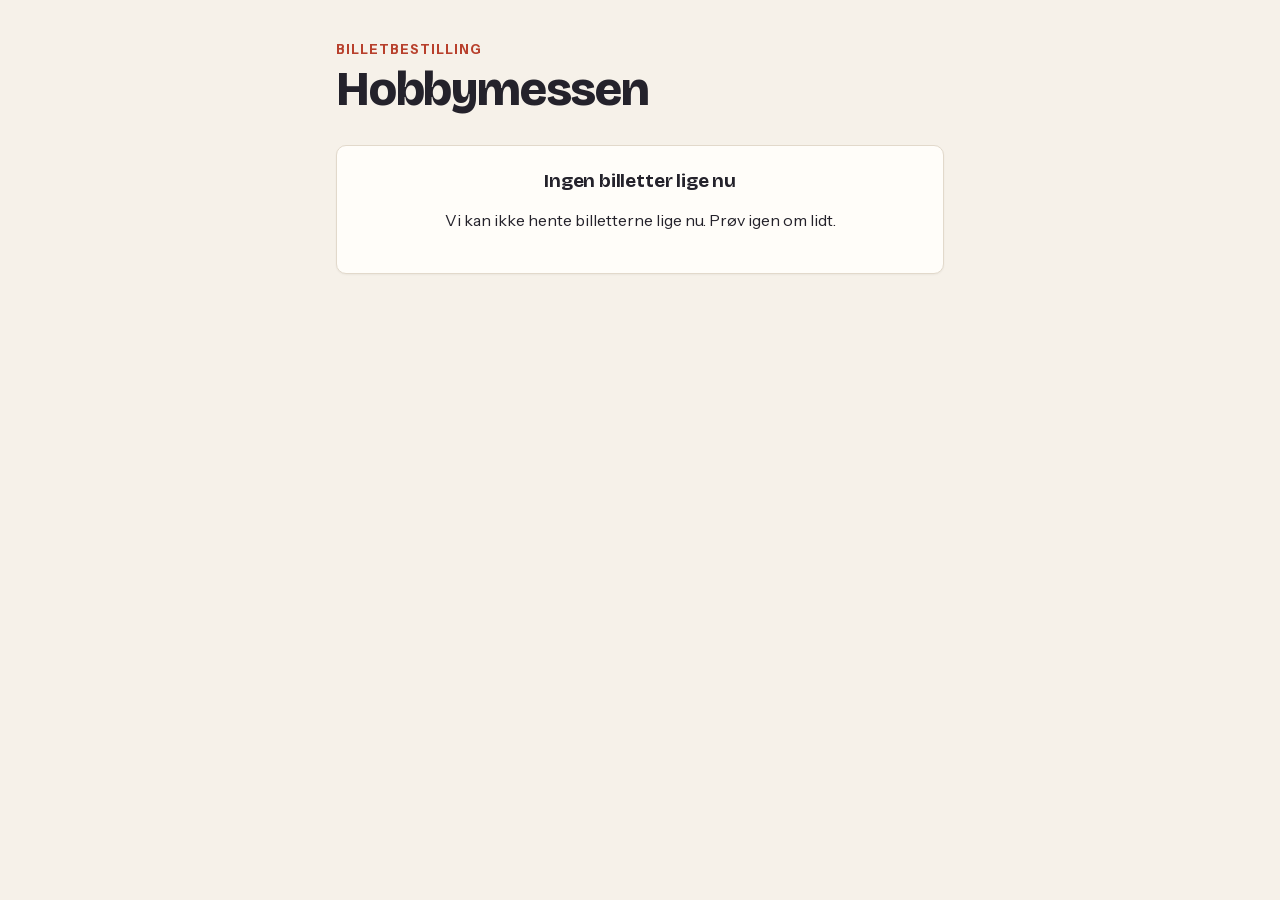
==== commit cc24436e: "Server skrifttyperne selv i stedet for fra Google Fonts Når skrifterne hentes fra Google Fonts, send" ====
--- a/src/main/resources/static/index.html
+++ b/src/main/resources/static/index.html
@@ -4,10 +4,6 @@
     <meta charset="UTF-8">
     <meta name="viewport" content="width=device-width, initial-scale=1">
     <title>Bestil billetter</title>
-    <!-- Skrifttyper: Bricolage Grotesque (overskrifter) og Instrument Sans (tekst) -->
-    <link rel="preconnect" href="https://fonts.googleapis.com">
-    <link rel="preconnect" href="https://fonts.gstatic.com" crossorigin>
-    <link rel="stylesheet" href="https://fonts.googleapis.com/css2?family=Bricolage+Grotesque:opsz,wght@12..96,600;12..96,700;12..96,800&family=Instrument+Sans:wght@400;600;700&display=swap">
     <link rel="stylesheet" href="css/style.css">
     <!-- defer: scriptet køres først, når hele siden er indlæst -->
     <script src="js/betalingsinfo.js" defer></script>
--- a/src/main/resources/static/css/style.css
+++ b/src/main/resources/static/css/style.css
@@ -4,6 +4,49 @@
  *
  * Alle farver og mål står som variabler her øverst, så de er nemme at ændre.
  */
+
+/*
+ * Skrifttyperne ligger i /fonts og hentes fra vores egen server, ikke fra Google.
+ * (Henter man dem fra Google Fonts, sendes de besøgendes IP-adresser til Google, hvilket
+ * er i strid med GDPR.) Begge er "variable fonts", så én fil dækker alle vægte.
+ * "latin" dækker dansk; "latin-ext" hentes kun, hvis et navn har fx ł, š eller ő.
+ * Licens: SIL Open Font License, se OFL-filerne i /fonts.
+ */
+@font-face {
+    font-family: "Bricolage Grotesque";
+    font-style: normal;
+    font-weight: 600 800;
+    font-display: swap;
+    src: url("../fonts/bricolage-grotesque-latin.woff2") format("woff2");
+    unicode-range: U+0000-00FF, U+0131, U+0152-0153, U+02BB-02BC, U+02C6, U+02DA, U+02DC, U+0304, U+0308, U+0329, U+2000-206F, U+20AC, U+2122, U+2191, U+2193, U+2212, U+2215, U+FEFF, U+FFFD;
+}
+
+@font-face {
+    font-family: "Bricolage Grotesque";
+    font-style: normal;
+    font-weight: 600 800;
+    font-display: swap;
+    src: url("../fonts/bricolage-grotesque-latin-ext.woff2") format("woff2");
+    unicode-range: U+0100-02BA, U+02BD-02C5, U+02C7-02CC, U+02CE-02D7, U+02DD-02FF, U+0304, U+0308, U+0329, U+1D00-1DBF, U+1E00-1E9F, U+1EF2-1EFF, U+2020, U+20A0-20AB, U+20AD-20C4, U+2113, U+2C60-2C7F, U+A720-A7FF;
+}
+
+@font-face {
+    font-family: "Instrument Sans";
+    font-style: normal;
+    font-weight: 400 700;
+    font-display: swap;
+    src: url("../fonts/instrument-sans-latin.woff2") format("woff2");
+    unicode-range: U+0000-00FF, U+0131, U+0152-0153, U+02BB-02BC, U+02C6, U+02DA, U+02DC, U+0304, U+0308, U+0329, U+2000-206F, U+20AC, U+2122, U+2191, U+2193, U+2212, U+2215, U+FEFF, U+FFFD;
+}
+
+@font-face {
+    font-family: "Instrument Sans";
+    font-style: normal;
+    font-weight: 400 700;
+    font-display: swap;
+    src: url("../fonts/instrument-sans-latin-ext.woff2") format("woff2");
+    unicode-range: U+0100-02BA, U+02BD-02C5, U+02C7-02CC, U+02CE-02D7, U+02DD-02FF, U+0304, U+0308, U+0329, U+1D00-1DBF, U+1E00-1E9F, U+1EF2-1EFF, U+2020, U+20A0-20AB, U+20AD-20C4, U+2113, U+2C60-2C7F, U+A720-A7FF;
+}
 
 :root {
     /* Papir og blæk */
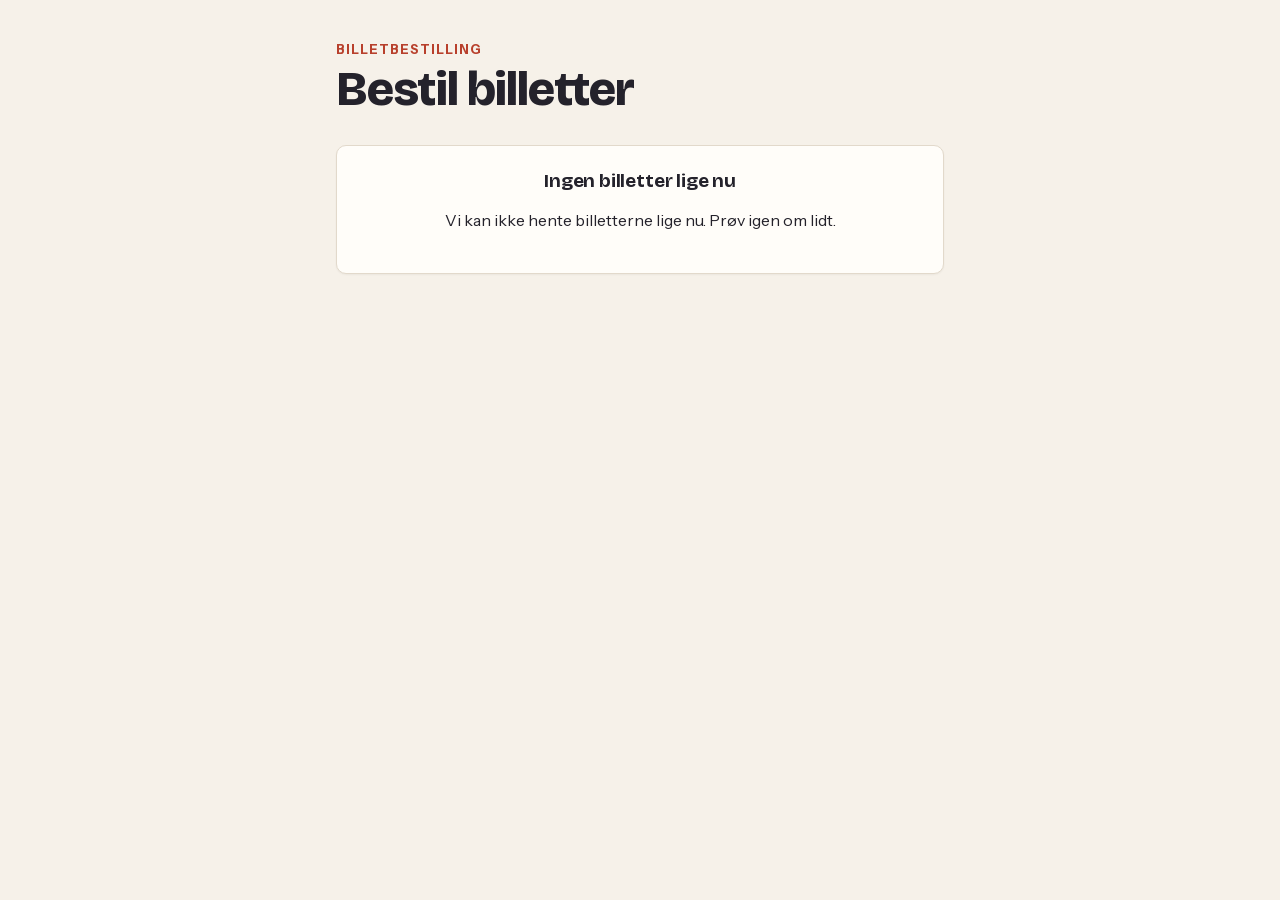
==== commit 2096b99f: "Tilføj pladsreservation og praktisk info pr. event Bestillingssiden - Ved hver deltager kan man vælg" ====
--- a/src/main/resources/static/index.html
+++ b/src/main/resources/static/index.html
@@ -14,7 +14,7 @@
 
     <header class="page-header">
         <p class="eyebrow">Billetbestilling</p>
-        <h1 id="event-name">Hobbymessen</h1>
+        <h1 id="event-name">Bestil billetter</h1>
         <p id="event-dates" class="hint"></p>
     </header>
 
@@ -42,13 +42,33 @@
             <ul id="price-list" class="price-list"></ul>
         </section>
 
+        <!-- Eventets praktiske info, fx gæstebilletter og åbningstider. Udfyldes af bestilling.js -->
+        <section id="event-info" class="card" hidden>
+            <h2>Godt at vide</h2>
+            <p id="event-info-text" class="event-info-text"></p>
+        </section>
+
         <section class="card">
             <h2>Deltagere</h2>
-            <p class="hint">Én billet pr. deltager. Skriv det fulde navn, som det skal stå på deltagerlisten.</p>
+            <p class="hint">Én billet pr. deltager. Skriv det fulde navn, som det skal stå på deltagerlisten (ikke kælenavne).
+                Deltagere på samme bestilling sidder sammen.</p>
 
             <ol id="participants" class="participants"></ol>
 
             <button type="button" id="add-participant" class="button secondary">+ Tilføj deltager</button>
+        </section>
+
+        <section class="card">
+            <h2>Pladsreservation <span class="optional">(valgfri)</span></h2>
+            <p class="hint">Vil I sidde sammen med nogen, der har købt billet for sig selv? Skriv deres fulde navne,
+                ét pr. linje. Kun én i gruppen behøver at skrive det.</p>
+            <div class="field">
+                <label for="seatWith">Vi vil gerne sidde sammen med</label>
+                <textarea id="seatWith" name="seatWith" rows="3" maxlength="2000" placeholder="fx Bente Berg&#10;Camilla Carlsen"></textarea>
+                <p class="field-error" data-error-for="seatWith"></p>
+            </div>
+            <p class="hint">Vi prøver at opfylde alles ønsker. Der er et begynder-/singlebord, som du kan vælge ved hver deltager.
+                Bordender er der få af, så dem kan vi kun give til dem, der har brug for det af helbredsmæssige årsager, fx hvis man har rollator med.</p>
         </section>
 
         <section class="card">
@@ -118,6 +138,10 @@
                 <select class="participant-type" required></select>
                 <p class="field-error"></p>
             </div>
+            <div class="participant-wishes">
+                <label class="checkbox"><input type="checkbox" class="participant-beginner"> Begynder-/singlebord</label>
+                <label class="checkbox"><input type="checkbox" class="participant-table-end"> Har brug for bordende af helbredsmæssige årsager</label>
+            </div>
             <button type="button" class="remove-participant" aria-label="Fjern deltager">Fjern</button>
         </li>
     </template>
--- a/src/main/resources/static/css/style.css
+++ b/src/main/resources/static/css/style.css
@@ -303,12 +303,14 @@
     border-color: #cfc4b3;
 }
 
+/* Når man klikker i et felt, bliver kanten bare lidt mørkere. Den skal stadig kunne ses,
+   så dem, der bruger tastaturet, kan se, hvilket felt de står i. */
 input:focus,
 select:focus,
 textarea:focus {
     outline: none;
-    border-color: var(--ink);
-    box-shadow: 0 0 0 3px var(--coral-soft);
+    border-color: #a69c8d;
+    box-shadow: none;
 }
 
 [aria-invalid="true"] {
@@ -415,12 +417,27 @@
     text-decoration: underline;
 }
 
+/* Pladsønsker under navn og billettype */
+.participant-wishes {
+    display: flex;
+    flex-wrap: wrap;
+    gap: 6px 20px;
+    margin: -4px 0 14px;
+    font-size: 0.92rem;
+}
+
+.event-info-text {
+    margin: 0;
+    white-space: pre-wrap;
+}
+
 @media (min-width: 560px) {
     .participant {
         grid-template-columns: 3fr 2fr;
     }
 
-    .participant::before {
+    .participant::before,
+    .participant-wishes {
         grid-column: 1 / -1;
     }
 }
@@ -627,9 +644,10 @@
     accent-color: var(--ink);
 }
 
+/* Det valgte event: lidt mørkere kant og en svag baggrund, ingen tyk ramme */
 .event-choice:has(input:checked) {
-    border-color: var(--ink);
-    box-shadow: 0 0 0 1px var(--ink);
+    border-color: #a69c8d;
+    background: var(--card);
 }
 
 .event-choice:has(input:disabled) {
@@ -769,32 +787,32 @@
     padding: 10px 16px;
     display: flex;
     align-items: center;
-    gap: 8px 16px;
+    gap: 8px 12px;
     flex-wrap: wrap;
 }
 
 .brand {
     font-family: var(--font-display);
     font-weight: 800;
-    font-size: 1.1rem;
+    font-size: 1rem;
     color: var(--ink);
     text-decoration: none;
 }
 
 .admin-nav {
     display: flex;
-    gap: 2px;
+    gap: 0;
     flex-wrap: wrap;
     flex: 1;
 }
 
 .admin-nav a {
     position: relative;
-    padding: 6px 8px;
+    padding: 6px;
     color: var(--muted);
     text-decoration: none;
     font-weight: 600;
-    font-size: 0.92rem;
+    font-size: 0.88rem;
 }
 
 .admin-nav a:hover {
@@ -809,8 +827,8 @@
 .admin-nav a[aria-current="page"]::after {
     content: "";
     position: absolute;
-    left: 8px;
-    right: 8px;
+    left: 6px;
+    right: 6px;
     bottom: -1px;
     height: 2px;
     background: var(--coral);
@@ -1469,3 +1487,79 @@
         transition: none !important;
     }
 }
+
+/* ---- Borde ---- */
+
+.wish-tag {
+    display: inline-block;
+    margin: 2px 4px 0 0;
+    padding: 1px 8px;
+    border-radius: 999px;
+    border: 1px solid var(--line);
+    font-size: 0.75rem;
+    font-weight: 600;
+    color: var(--muted);
+    white-space: nowrap;
+}
+
+.group-list {
+    display: grid;
+    gap: 10px;
+}
+
+.group {
+    border: 1px solid var(--line-soft);
+    border-radius: 8px;
+    padding: 12px 14px;
+}
+
+.group-head {
+    display: flex;
+    align-items: center;
+    gap: 12px;
+    flex-wrap: wrap;
+}
+
+.group-names {
+    margin: 6px 0 0;
+}
+
+.group-wishes {
+    margin-top: 4px;
+    font-size: 0.92rem;
+}
+
+.not-found {
+    color: var(--error);
+    font-weight: 600;
+}
+
+.person-list {
+    list-style: none;
+    margin: 0;
+    padding: 0;
+}
+
+.person-list li {
+    display: flex;
+    justify-content: space-between;
+    gap: 12px;
+    padding: 10px 0;
+    border-top: 1px solid var(--line-soft);
+}
+
+.person-list li:first-child {
+    border-top: none;
+}
+
+.person-side {
+    display: flex;
+    align-items: flex-start;
+    gap: 10px;
+}
+
+@media print {
+    .group {
+        break-inside: avoid;
+    }
+}
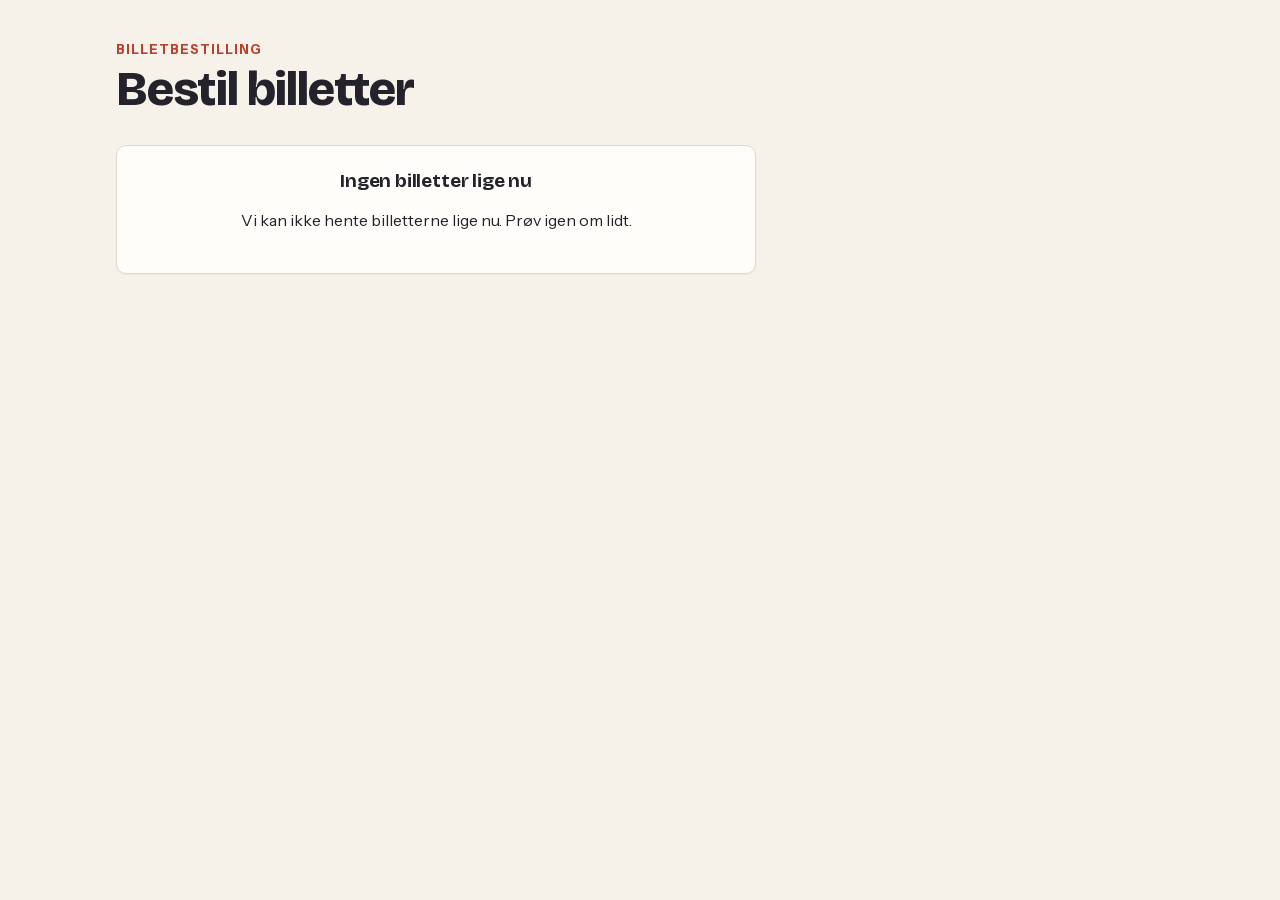
==== commit b1c6c5de: "Giv bestillingssiden et checkout-layout Formularen står til venstre (trinvisning, eventvalg som kort" ====
--- a/src/main/resources/static/index.html
+++ b/src/main/resources/static/index.html
@@ -10,7 +10,7 @@
     <script src="js/bestilling.js" defer></script>
 </head>
 <body>
-<main class="page">
+<main class="page checkout-page">
 
     <header class="page-header">
         <p class="eyebrow">Billetbestilling</p>
@@ -22,98 +22,122 @@
     <p id="loading" class="status">Henter billetter …</p>
 
     <!-- Vises, hvis der ingen billetter er, eller serveren ikke svarer -->
-    <section id="unavailable" class="card notice" hidden>
+    <section id="unavailable" class="card notice checkout-narrow" hidden>
         <h2>Ingen billetter lige nu</h2>
         <p id="unavailable-text">Der er ingen billetter til salg i øjeblikket. Kig forbi igen senere.</p>
     </section>
 
-    <!-- Selve bestillingen -->
-    <form id="order-form" hidden>
+    <!-- Selve bestillingen: formularen til venstre, oversigten til højre (på mobil under hinanden) -->
+    <form id="order-form" class="checkout" hidden>
 
-        <!-- Vises kun, når flere events har billetter til salg på samme tid -->
-        <section id="event-section" class="card" hidden>
-            <h2>Vælg event</h2>
-            <div id="event-choices" class="event-choices" role="radiogroup" aria-label="Event"></div>
-        </section>
+        <div class="card checkout-main">
+            <nav class="steps" aria-label="Trin">
+                <span aria-current="step">Bestilling</span>
+                <span class="steps-sep" aria-hidden="true">›</span>
+                <span>Betaling</span>
+            </nav>
 
-        <section class="card">
-            <h2>Billetpriser</h2>
-            <p id="seats-left" class="seats-left" hidden></p>
-            <ul id="price-list" class="price-list"></ul>
-        </section>
+            <!-- Vises kun, når flere events har billetter til salg på samme tid -->
+            <section id="event-section" class="checkout-section" hidden>
+                <h2>Vælg event</h2>
+                <div id="event-choices" class="event-choices" role="radiogroup" aria-label="Event"></div>
+            </section>
 
-        <!-- Eventets praktiske info, fx gæstebilletter og åbningstider. Udfyldes af bestilling.js -->
-        <section id="event-info" class="card" hidden>
-            <h2>Godt at vide</h2>
-            <p id="event-info-text" class="event-info-text"></p>
-        </section>
+            <section class="checkout-section">
+                <h2>Deltagere</h2>
+                <p class="hint">Én billet pr. deltager. Skriv det fulde navn, som det skal stå på deltagerlisten (ikke kælenavne).
+                    Deltagere på samme bestilling sidder sammen.</p>
 
-        <section class="card">
-            <h2>Deltagere</h2>
-            <p class="hint">Én billet pr. deltager. Skriv det fulde navn, som det skal stå på deltagerlisten (ikke kælenavne).
-                Deltagere på samme bestilling sidder sammen.</p>
+                <ol id="participants" class="participants"></ol>
 
-            <ol id="participants" class="participants"></ol>
+                <button type="button" id="add-participant" class="button secondary">+ Tilføj deltager</button>
+            </section>
 
-            <button type="button" id="add-participant" class="button secondary">+ Tilføj deltager</button>
-        </section>
+            <section class="checkout-section">
+                <h2>Kontaktoplysninger</h2>
+                <p class="hint">Så vi kan kontakte dig om bestillingen.</p>
 
-        <section class="card">
-            <h2>Pladsreservation <span class="optional">(valgfri)</span></h2>
-            <p class="hint">Vil I sidde sammen med nogen, der har købt billet for sig selv? Skriv deres fulde navne,
-                ét pr. linje. Kun én i gruppen behøver at skrive det.</p>
-            <div class="field">
-                <label for="seatWith">Vi vil gerne sidde sammen med</label>
-                <textarea id="seatWith" name="seatWith" rows="3" maxlength="2000" placeholder="fx Bente Berg&#10;Camilla Carlsen"></textarea>
-                <p class="field-error" data-error-for="seatWith"></p>
-            </div>
-            <p class="hint">Vi prøver at opfylde alles ønsker. Der er et begynder-/singlebord, som du kan vælge ved hver deltager.
-                Bordender er der få af, så dem kan vi kun give til dem, der har brug for det af helbredsmæssige årsager, fx hvis man har rollator med.</p>
-        </section>
+                <div class="field-row">
+                    <div class="field">
+                        <label for="contactName">Navn</label>
+                        <input id="contactName" name="contactName" autocomplete="name" maxlength="150" required>
+                        <p class="field-error" data-error-for="contactName"></p>
+                    </div>
+                    <div class="field">
+                        <label for="email">E-mail</label>
+                        <input id="email" name="email" type="email" autocomplete="email" maxlength="255" required>
+                        <p class="field-error" data-error-for="email"></p>
+                    </div>
+                </div>
 
-        <section class="card">
-            <h2>Kontaktoplysninger</h2>
-            <p class="hint">Så vi kan kontakte dig om bestillingen.</p>
+                <div class="field-row">
+                    <div class="field">
+                        <label for="phone">Telefon <span class="optional">(valgfri)</span></label>
+                        <input id="phone" name="phone" type="tel" autocomplete="tel" maxlength="30">
+                        <p class="field-error" data-error-for="phone"></p>
+                    </div>
+                    <div class="field" aria-hidden="true"></div>
+                </div>
 
-            <div class="field">
-                <label for="contactName">Navn</label>
-                <input id="contactName" name="contactName" autocomplete="name" maxlength="150" required>
-                <p class="field-error" data-error-for="contactName"></p>
-            </div>
+                <div class="field">
+                    <label for="note">Besked til arrangørerne <span class="optional">(valgfri)</span></label>
+                    <textarea id="note" name="note" rows="3" maxlength="1000"></textarea>
+                </div>
+            </section>
 
-            <div class="field">
-                <label for="email">E-mail</label>
-                <input id="email" name="email" type="email" autocomplete="email" maxlength="255" required>
-                <p class="field-error" data-error-for="email"></p>
-            </div>
+            <section class="checkout-section">
+                <h2>Pladsreservation <span class="optional">(valgfri)</span></h2>
+                <p class="hint">Vil I sidde sammen med nogen, der har købt billet for sig selv? Skriv deres fulde navne,
+                    ét pr. linje. Kun én i gruppen behøver at skrive det.</p>
+                <div class="field">
+                    <label for="seatWith">Vi vil gerne sidde sammen med</label>
+                    <textarea id="seatWith" name="seatWith" rows="3" maxlength="2000" placeholder="fx Bente Berg&#10;Camilla Carlsen"></textarea>
+                    <p class="field-error" data-error-for="seatWith"></p>
+                </div>
+                <p class="hint">Vi prøver at opfylde alles ønsker. Der er et begynder-/singlebord, som du kan vælge ved hver deltager.
+                    Bordender er der få af, så dem kan vi kun give til dem, der har brug for det af helbredsmæssige årsager, fx hvis man har rollator med.</p>
+            </section>
+        </div>
 
-            <div class="field">
-                <label for="phone">Telefon <span class="optional">(valgfri)</span></label>
-                <input id="phone" name="phone" type="tel" autocomplete="tel" maxlength="30">
-                <p class="field-error" data-error-for="phone"></p>
-            </div>
+        <!-- Oversigten følger med ned, når man scroller (på store skærme) -->
+        <aside class="checkout-summary" aria-label="Din bestilling">
+            <section class="card summary-card">
+                <h2>Din bestilling</h2>
+                <p class="summary-event">
+                    <strong id="summary-event-name"></strong>
+                    <small id="summary-event-dates" class="muted"></small>
+                </p>
+                <p id="seats-left" class="seats-left" hidden></p>
 
-            <div class="field">
-                <label for="note">Besked til arrangørerne <span class="optional">(valgfri)</span></label>
-                <textarea id="note" name="note" rows="3"></textarea>
-            </div>
-        </section>
+                <!-- Én linje pr. billettype, fx "2 × Standard". Udfyldes af bestilling.js -->
+                <ul id="summary-lines" class="summary-lines"></ul>
 
-        <section class="card summary">
-            <div class="total-row">
-                <span>I alt</span>
-                <strong id="total" aria-live="polite">0,00 kr.</strong>
-            </div>
-            <p class="hint">Den endelige pris beregnes, når du bestiller.</p>
+                <div class="total-row">
+                    <span>I alt</span>
+                    <strong id="total" aria-live="polite">0,00 kr.</strong>
+                </div>
+                <p class="hint">Den endelige pris beregnes, når du bestiller. Du får betalingsoplysningerne lige bagefter.</p>
 
-            <p id="form-error" class="form-error" role="alert" hidden></p>
+                <p id="form-error" class="form-error" role="alert" hidden></p>
 
-            <button type="submit" id="submit" class="button primary">Bestil billetter</button>
-        </section>
+                <button type="submit" id="submit" class="button primary">Bestil billetter</button>
+            </section>
+
+            <!-- Eventets praktiske info, fx gæstebilletter og åbningstider. Udfyldes af bestilling.js -->
+            <section id="event-info" class="card" hidden>
+                <h2>Godt at vide</h2>
+                <p id="event-info-text" class="event-info-text"></p>
+            </section>
+        </aside>
     </form>
 
     <!-- Vises, når bestillingen er oprettet -->
-    <section id="confirmation" class="card confirmation" hidden tabindex="-1">
+    <section id="confirmation" class="card confirmation checkout-narrow" hidden tabindex="-1">
+        <nav class="steps" aria-label="Trin">
+            <span>Bestilling</span>
+            <span class="steps-sep" aria-hidden="true">›</span>
+            <span aria-current="step">Betaling</span>
+        </nav>
         <h2>Tak for din bestilling!</h2>
         <p>Bestillingsnummer: <strong id="confirm-id"></strong></p>
         <p>Beløb: <strong id="confirm-total"></strong></p>
@@ -122,7 +146,8 @@
         <!-- Betalingsinfo (konto, reference, frist) indsættes af betalingsinfo.js -->
         <div id="confirm-payment"></div>
         <p class="hint" id="confirm-no-payment" hidden>Din bestilling er registreret, men endnu ikke betalt. Du får besked om betaling.</p>
-        <p class="hint">Gem eller tag et billede af denne side, så du har oplysningerne.</p>
+        <p class="hint" id="confirm-mail" hidden></p>
+        <p class="hint" id="confirm-save">Gem eller tag et billede af denne side, så du har oplysningerne.</p>
     </section>
 
     <!-- Skabelon til én deltager. JavaScript kopierer den, hver gang man trykker "Tilføj deltager". -->
--- a/src/main/resources/static/css/style.css
+++ b/src/main/resources/static/css/style.css
@@ -218,48 +218,6 @@
 }
 
 /* ---------------------------------------------------------------------
- * Billetpriser
- * ------------------------------------------------------------------- */
-
-.price-list {
-    list-style: none;
-    margin: 0;
-    padding: 0;
-}
-
-.price-list li {
-    display: flex;
-    justify-content: space-between;
-    align-items: baseline;
-    gap: 16px;
-    padding: 12px 0;
-    border-top: 1px solid var(--line-soft);
-}
-
-.price-list li:first-child {
-    border-top: none;
-    padding-top: 4px;
-}
-
-.price-list .tag-name {
-    font-weight: 600;
-}
-
-.price-list strong {
-    font-family: var(--font-display);
-    font-size: 1.15rem;
-    font-weight: 700;
-    white-space: nowrap;
-}
-
-.price-list small {
-    display: block;
-    color: var(--muted);
-    font-size: 0.82rem;
-    font-weight: 400;
-}
-
-/* ---------------------------------------------------------------------
  * Formularer
  * ------------------------------------------------------------------- */
 
@@ -530,6 +488,17 @@
     text-decoration: underline;
 }
 
+.link-button.danger {
+    color: var(--error);
+}
+
+.link-button:disabled {
+    color: var(--muted);
+    opacity: 0.6;
+    cursor: not-allowed;
+    text-decoration: none;
+}
+
 .small-link {
     font-size: 0.9rem;
     font-weight: 700;
@@ -605,6 +574,13 @@
     outline: none;
 }
 
+.mail-status {
+    display: flex;
+    align-items: center;
+    gap: 10px;
+    flex-wrap: wrap;
+}
+
 .confirmation ul {
     margin: 4px 0 12px;
     padding-left: 20px;
@@ -616,7 +592,8 @@
 
 .event-choices {
     display: grid;
-    gap: 10px;
+    grid-template-columns: repeat(auto-fit, minmax(220px, 1fr));
+    gap: 12px;
 }
 
 .event-choice {
@@ -1563,3 +1540,138 @@
         break-inside: avoid;
     }
 }
+
+/* Clerks login-formular centreret på login-siden */
+.clerk-sign-in {
+    display: flex;
+    justify-content: center;
+}
+
+
+/* ---------------------------------------------------------------------
+ * Bestillingssiden som checkout: formular til venstre, oversigt til højre
+ * ------------------------------------------------------------------- */
+
+.page.checkout-page {
+    max-width: 1080px;
+}
+
+.checkout {
+    display: grid;
+    grid-template-columns: minmax(0, 1fr) 360px;
+    gap: 24px;
+    align-items: start;
+}
+
+.checkout-main {
+    padding: 28px;
+}
+
+/* Sektionerne i formularen adskilles af en tynd streg i stedet for hver sit kort */
+.checkout-section + .checkout-section {
+    border-top: 1px solid var(--line-soft);
+    margin-top: 28px;
+    padding-top: 28px;
+}
+
+/* Første synlige sektion skal ikke have streg over sig (fx når "Vælg event" er skjult) */
+.steps + .checkout-section[hidden] + .checkout-section {
+    border-top: none;
+    margin-top: 0;
+    padding-top: 0;
+}
+
+/* Trinvisning: Bestilling › Betaling */
+.steps {
+    display: flex;
+    align-items: center;
+    gap: 8px;
+    margin-bottom: 22px;
+    font-size: 0.85rem;
+    color: var(--muted);
+}
+
+.steps [aria-current="step"] {
+    color: var(--ink);
+    font-weight: 700;
+}
+
+.steps-sep {
+    color: var(--line);
+}
+
+/* Oversigten følger med, når man scroller */
+.checkout-summary {
+    position: sticky;
+    top: 24px;
+}
+
+.summary-card h2 {
+    margin-bottom: 12px;
+}
+
+.summary-event {
+    display: flex;
+    flex-direction: column;
+    margin: 0 0 12px;
+}
+
+.summary-lines {
+    list-style: none;
+    margin: 0 0 14px;
+    padding: 0;
+    border-top: 1px solid var(--line-soft);
+}
+
+.summary-lines li {
+    display: flex;
+    justify-content: space-between;
+    align-items: baseline;
+    gap: 12px;
+    padding: 12px 0;
+    border-bottom: 1px solid var(--line-soft);
+}
+
+.summary-lines span {
+    font-weight: 600;
+}
+
+.summary-lines small {
+    display: block;
+    font-weight: 400;
+    color: var(--muted);
+    font-size: 0.82rem;
+}
+
+.summary-lines strong {
+    white-space: nowrap;
+    font-variant-numeric: tabular-nums;
+}
+
+.summary-card .total-row {
+    margin-bottom: 4px;
+}
+
+.summary-card .hint {
+    margin-bottom: 16px;
+}
+
+/* Smalle elementer (ingen billetter, bekræftelse) står i midten */
+.checkout-narrow {
+    max-width: 640px;
+}
+
+/* Tablet og mobil: alt under hinanden, oversigten med knappen til sidst */
+@media (max-width: 880px) {
+    .checkout {
+        grid-template-columns: 1fr;
+    }
+
+    .checkout-summary {
+        position: static;
+    }
+
+    .checkout-main {
+        padding: 22px;
+    }
+}
